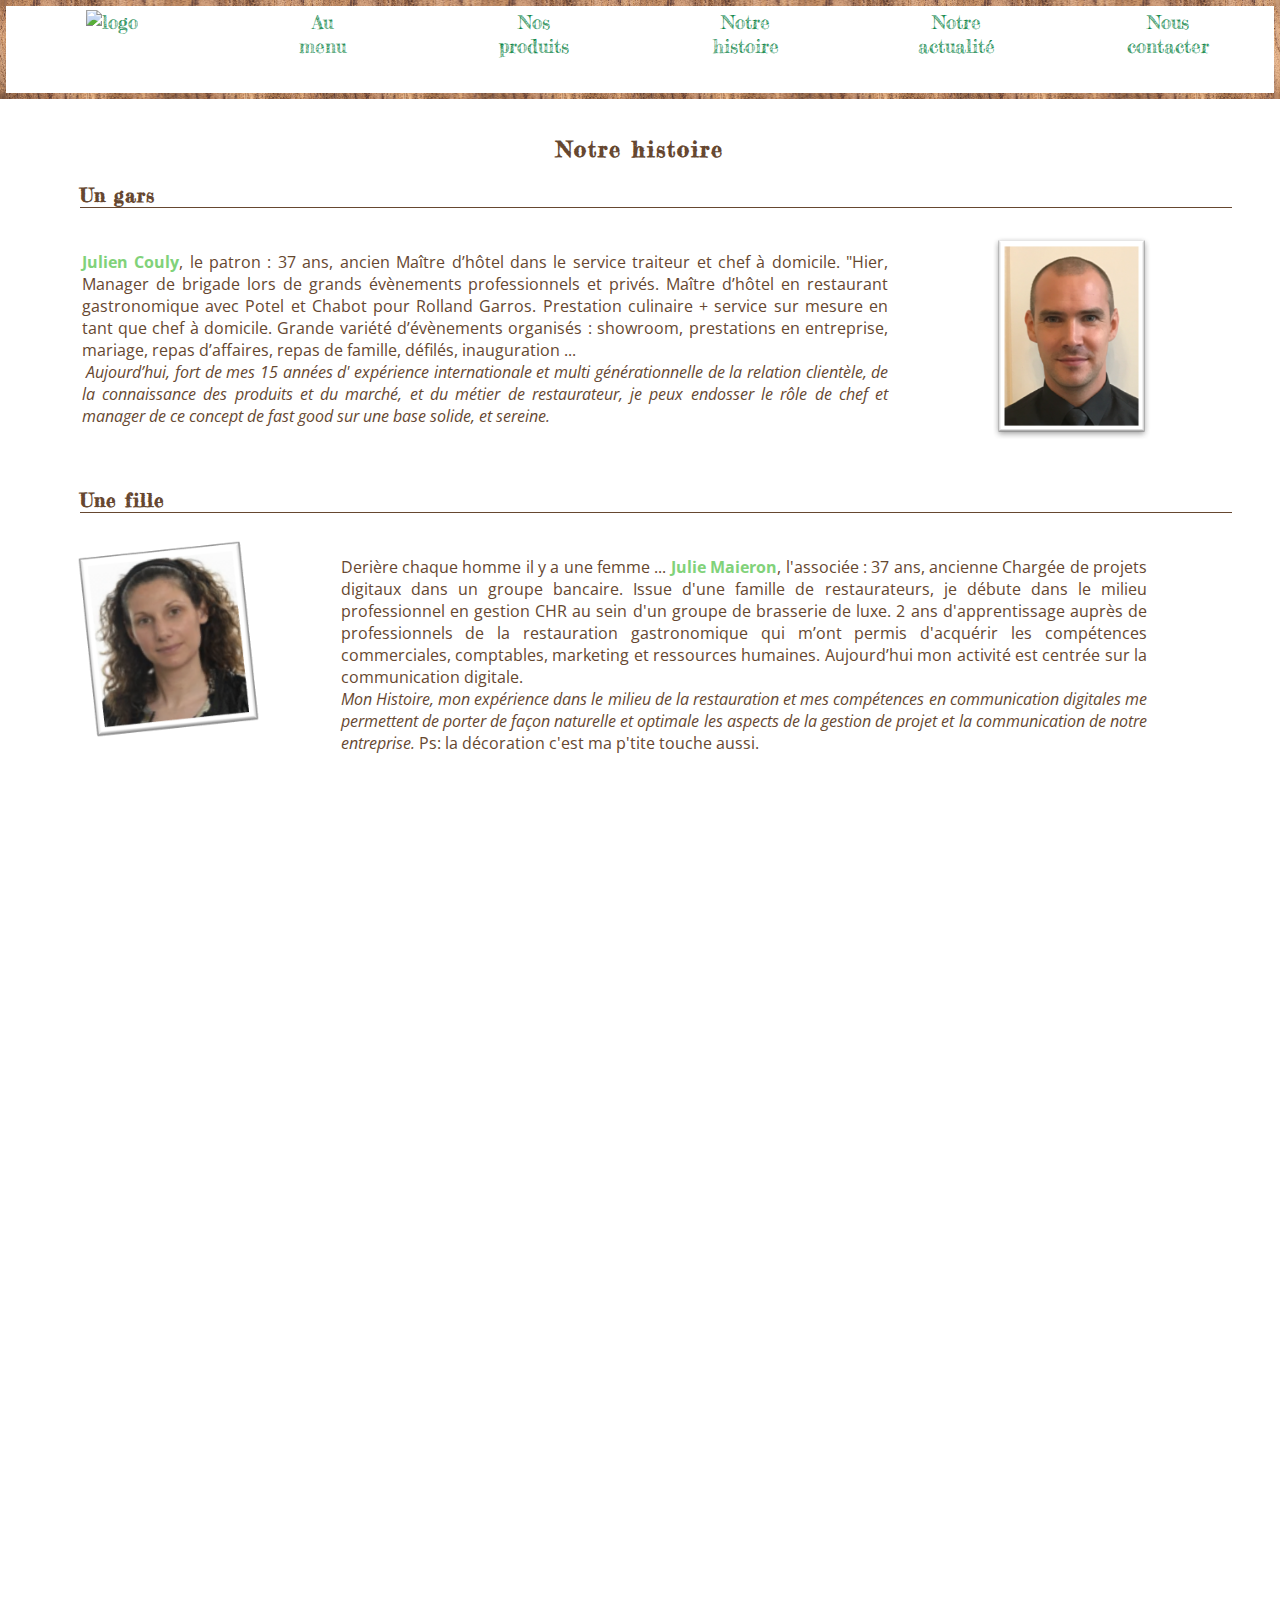
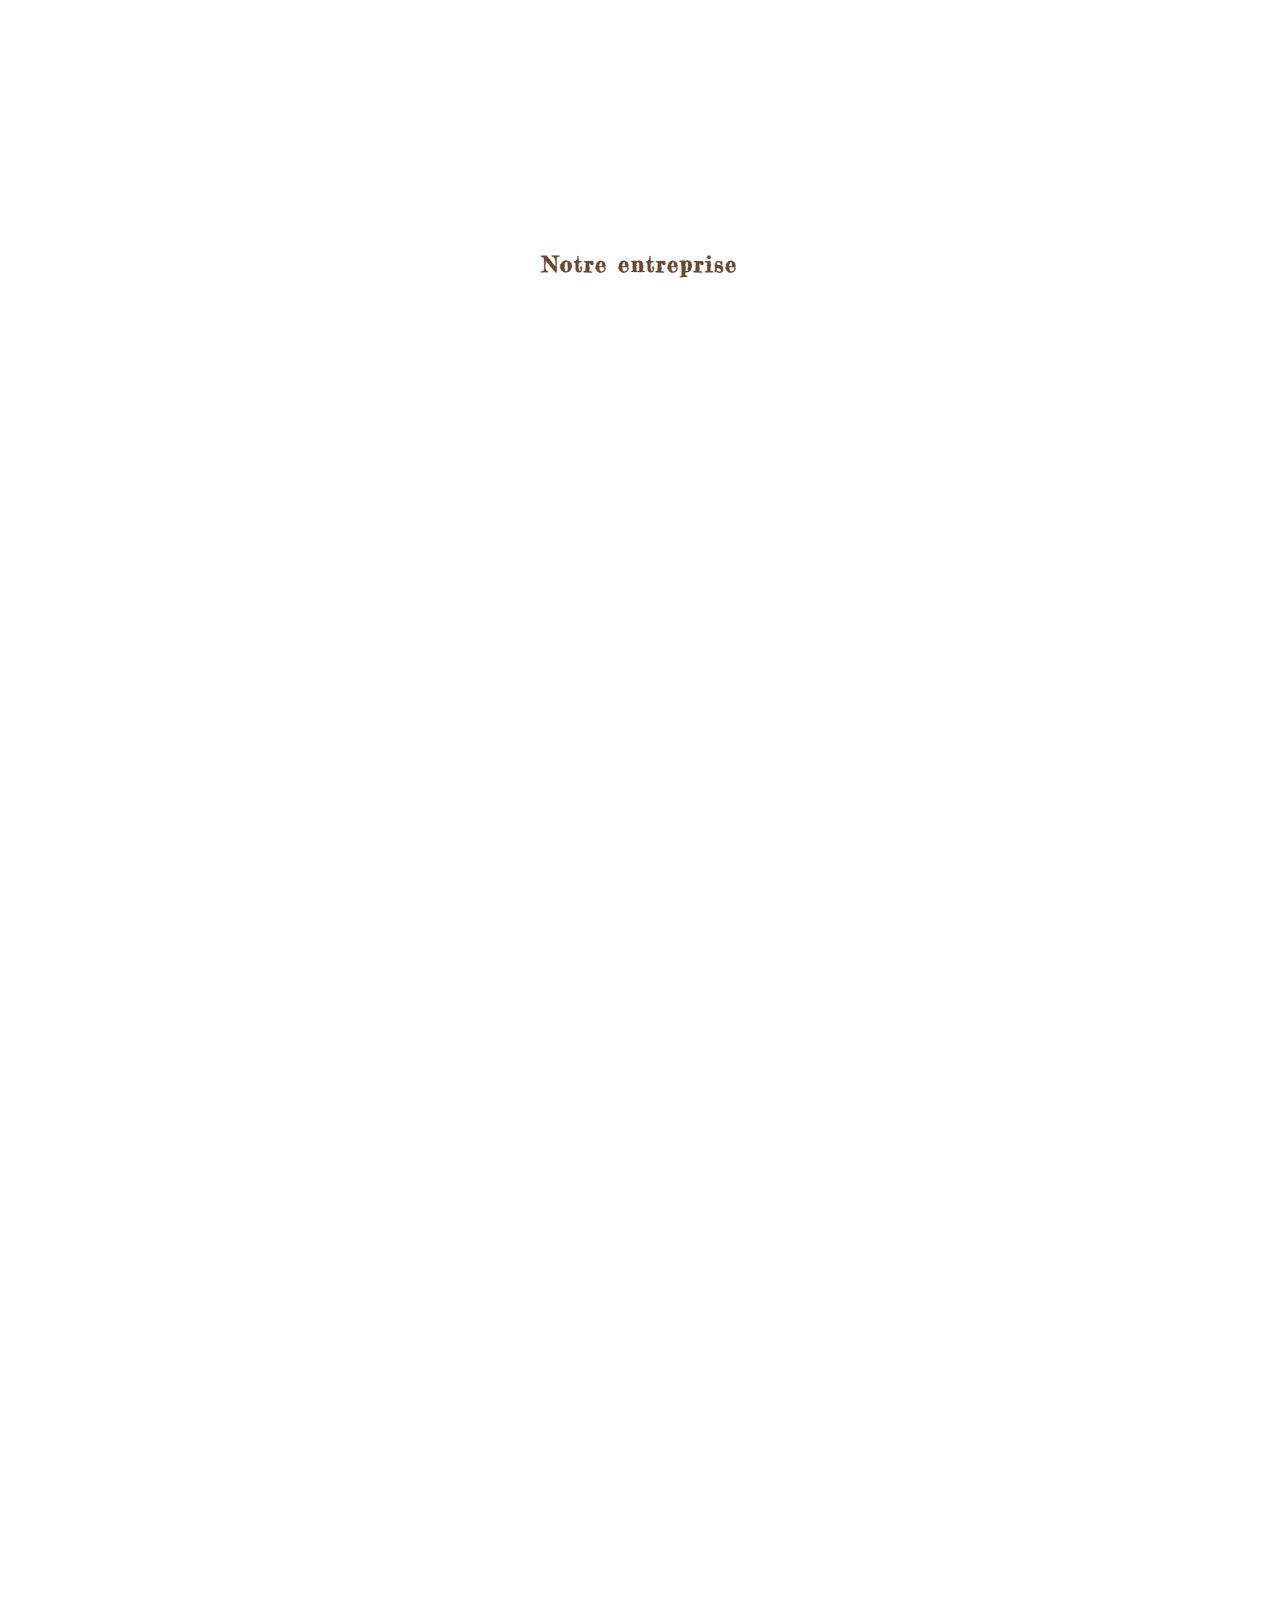
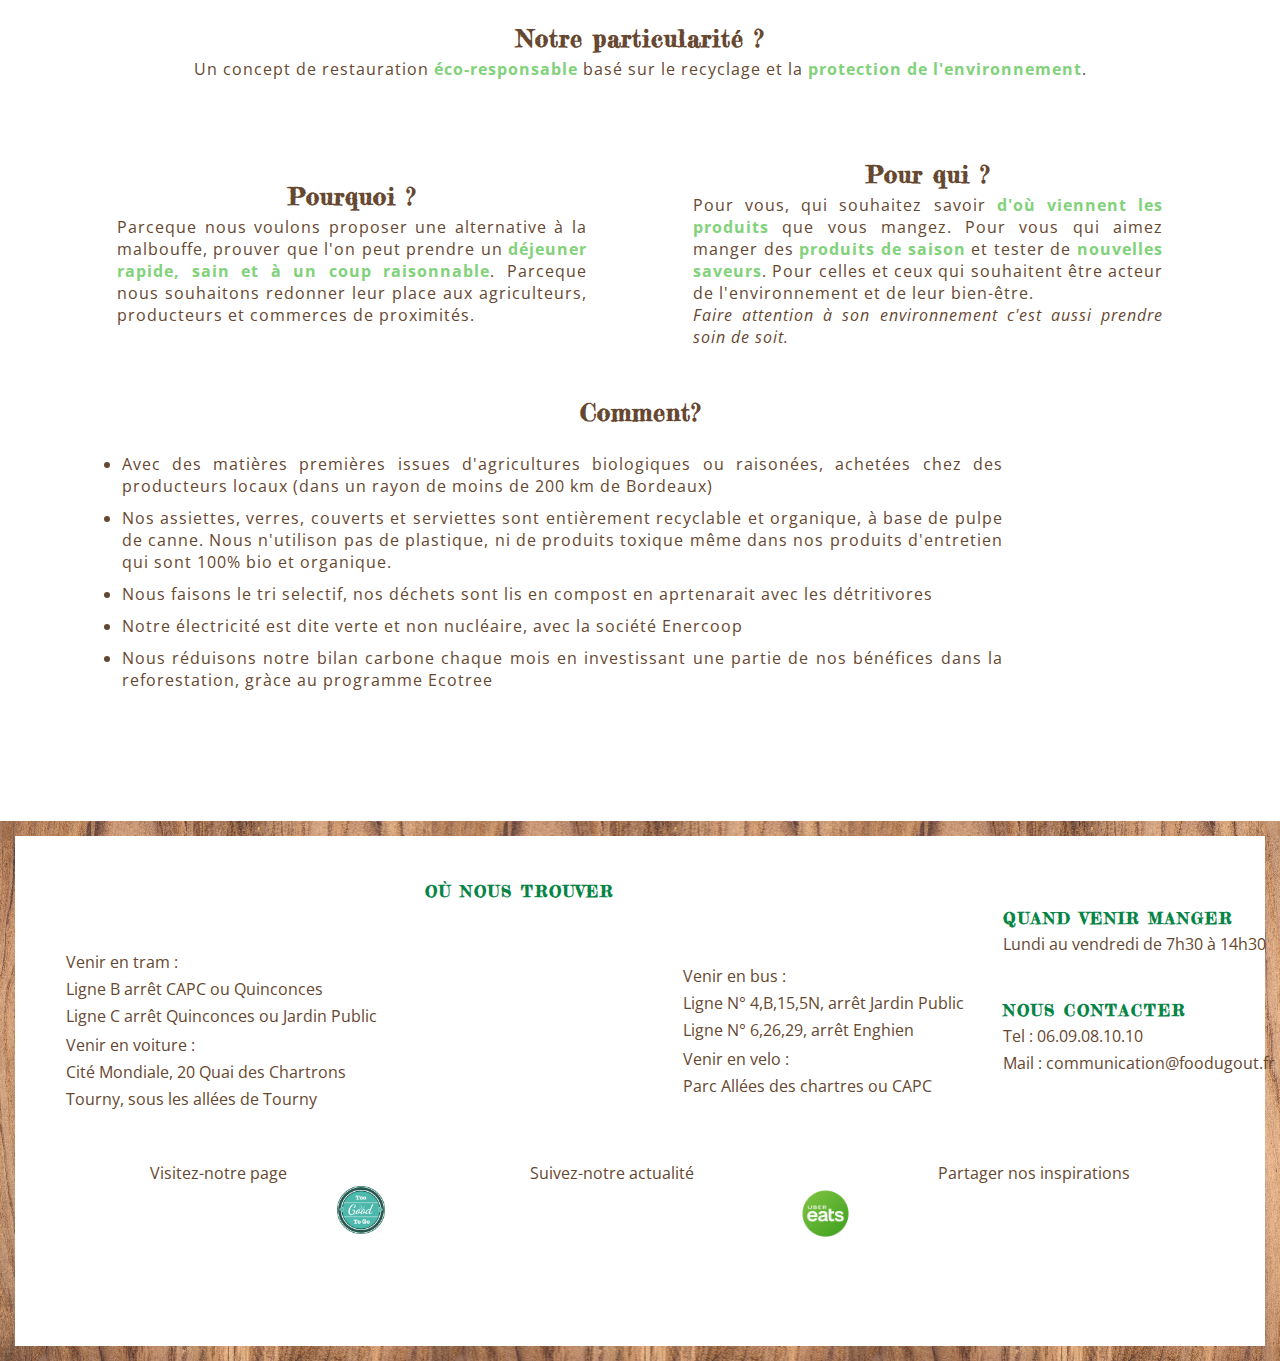
==== histoire.html @ 9dc35878 "nouvelle version" ====
<!DOCTYPE html>
<html lang="fr-FR" class="supports_custom_scrollbar supports_sticky_position supports_line_clamp no_touch">
<!-- pb avec fullpage -->

<head>
    <meta charset="UTF-8">
    <title>Notre histoire</title>
    <!--  //compatibilité navigateur// -->
    <meta http-equiv=“x-ua-compatible” content=“ie=edge”>
    <!-- seo -->
    <meta name="keywords" content="food, vegan, local, frais, déjeuner, bio,">
    <meta name="description" content="Envie de déjeuner rapidement mais avec des produits sains, de saison, frais et locaux? A emporter ou en livraison un repas équilibré et varié à porté de main vous attend au Food du Goût.">
    <!-- responsive -->
    <meta name="viewport" content="width=device-width, initial-scale=1 shrink-to-fit=no">
    <!-- fullpage -->
    <link rel="stylesheet" type="text/css" href="fullPage.js-master/src/fullpage.css">
    <!-- favicon -->
    <link rel="icon" type="image/png" href="favicon.png">
    <!-- typo -->
    <link href="https://fonts.googleapis.com/css?family=Cabin+Sketch:400,700|Open+Sans:300,400,400i,700" rel="stylesheet">
    <link href="https://fonts.googleapis.com/css?family=Fredericka+the+Great" rel="stylesheet">
    <!-- icones -->
    <link rel="stylesheet" href="https://use.fontawesome.com/releases/v5.0.12/css/all.css" integrity="sha384-G0fIWCsCzJIMAVNQPfjH08cyYaUtMwjJwqiRKxxE/rx96Uroj1BtIQ6MLJuheaO9" crossorigin="anonymous">
    <!-- animates -->
    <link rel="stylesheet" href="animate.css">
    <!-- fichier css -->
    <link rel="stylesheet" href="histoire.css">
</head>

<body>
    
        <nav id="navfixe">
            <span><a href="homephone.html"><img src="images/LogoFDG.jpg" alt="logo"></a></span>
            <span><a href="menu.html">Au<br> menu</a></span>
            <span><a href="produits.html">Nos<br> produits</a></span>
            <span><a href="histoire.html">Notre<br> histoire</a></span>
            <span><a href="reseausocial.html">Notre<br> actualité</a></span>
            <span><a href="#infos">Nous<br> contacter</a></span>
        </nav>
               <!--  menu burger -->
            <div id="burger">
                <span class="trait tr1"></span>
                <span class="trait tr2"></span>
                <span class="trait tr3"></span>
            </div>
            <aside id="navsecond">
                <ul>
            <li><a href="menu.html">Au  menu du jour</a><li>
            <li><a href="produits.html">Nos produits</a><li>
            <li><a href="histoire.html">Notre histoire</a><li>
            <li><a href="reseausocial.html">Notre actualité</a><li>
            <li><a href="#infos">Nous contacter</a><li>
                </ul>
            </aside>
    <h1>Notre histoire</h1>
    <section id="one">
        <article class="julien">
            <div>
                <h2>Un gars</h2>
            </div>
            <span>
    <p><strong>Julien Couly</strong>, le patron :
     37 ans, ancien Maître d’hôtel dans le service traiteur et chef à domicile.

"Hier, Manager de brigade lors de grands évènements professionnels et privés. 
Maître d’hôtel en restaurant gastronomique avec Potel et Chabot pour Rolland Garros. 
Prestation culinaire + service sur mesure en tant que chef à domicile. 
Grande variété d’évènements organisés : showroom, prestations en entreprise, mariage, repas d’affaires, repas de famille, défilés, inauguration ...

<br><em> Aujourd’hui, fort de mes 15 années d' expérience internationale et multi générationnelle de la relation clientèle, de la connaissance des produits et du marché, et du métier de restaurateur,  je peux endosser le rôle de chef et manager de ce concept de fast good sur une base solide, et sereine.</em>
</p>
<img src="images/julien.png" alt="Julien Couly patron">
</span>
        </article>
        <article class='julie'>
            <div>
                <h2>Une fille</h2>
            </div>
            <span>
<img src="images/julie.png" alt="Julie Maieron l'associée">
<p>Derière chaque homme il y a une femme ...

<strong>Julie Maieron</strong>, l'associée :
37 ans, ancienne Chargée de projets digitaux dans un groupe bancaire.

Issue d'une famille de restaurateurs, je débute dans le milieu professionnel en gestion CHR au sein d'un groupe de brasserie de luxe. 2 ans d'apprentissage auprès de professionnels de la restauration gastronomique qui m’ont permis d'acquérir les compétences commerciales, comptables, marketing et ressources humaines.

Aujourd’hui mon activité est centrée sur la communication digitale.

<br><em>Mon Histoire, mon expérience dans le milieu de la restauration et mes compétences en communication digitales me permettent de porter de façon naturelle et optimale les aspects de la gestion de projet et la communication de notre entreprise.</em>
Ps: la décoration c'est ma p'tite touche aussi.
</p>
</span>
        </article>
    </section>
    <section id="two"></section>
    <section id="three">
        <h1>Notre entreprise</h1>
        <div>
            <iframe width="560" height="315" src="https://www.youtube.com/embed/slj1OQpfE94" frameborder="0" allow="autoplay; encrypted-media" allowfullscreen></iframe>
        </div>
    </section>
    <section id="four"></section>
    <section id="five">
        <h2> Notre particularité ? </h2>
        <p>Un concept de restauration <strong>éco-responsable</strong> basé sur le recyclage et la <strong>protection  de l'environnement</strong>.<p>
        <div id="explain"> 
            <span>
                <h2>Pourquoi ?</h2>
                <p>Parceque nous voulons proposer une alternative à la malbouffe, prouver que l'on peut prendre un <strong>déjeuner rapide, sain et à un coup raisonnable</strong>. Parceque nous souhaitons redonner leur place aux agriculteurs, producteurs et commerces de proximités. </p>      
            </span>
    
            <span>
                <h2>Pour qui ?</h2>
                <p>Pour vous, qui souhaitez savoir <strong>d'où viennent les produits</strong>  que vous mangez. Pour vous qui aimez manger des <strong>produits de saison</strong> et tester de <strong>nouvelles saveurs</strong>. Pour celles et ceux qui souhaitent être acteur de l'environnement et de leur bien-être. <p><em>Faire attention à son environnement c'est aussi prendre soin de soit.</em></p>
            </span>
        </div>
                                <h2> Comment?</h2>
            <ul>
            <li>Avec des matières premières issues d'agricultures biologiques ou raisonées, achetées chez des producteurs locaux (dans un rayon de moins de 200 km de Bordeaux)</li>
            <li>Nos assiettes, verres, couverts et serviettes sont entièrement recyclable et organique, à base de pulpe de canne. Nous n'utilison pas de plastique, ni de produits toxique même dans nos produits d'entretien qui sont 100% bio et organique.</li>
            <li>Nous faisons le tri selectif, nos déchets sont lis en compost en aprtenarait avec les détritivores</li>
            <li>Notre électricité est dite verte et non nucléaire, avec la société Enercoop</li>
            <li>Nous réduisons notre bilan carbone chaque mois en investissant une partie de nos bénéfices dans la reforestation, gràce au programme Ecotree</li>
        </ul>
    </section>
    <footer id="infos" class="section fp-auto-height">
                <div class="content">
                    <div>
                        <h4 id="lieu">Où nous trouver </h4>
                        
                        <div class="adresse">
                            <div class="venir">
                                <p><i class="fas fa-subway"> </i> Venir en tram :</p>
                                <p>Ligne B arrêt CAPC ou Quinconces</p>
                                <p>Ligne C arrêt Quinconces ou Jardin Public</p>
                                <p><i class="fas fa-car"></i> Venir en voiture :</p>
                                <p> Cité Mondiale, 
                                20 Quai des Chartrons</p>
                                <p> Tourny, 
                                sous les allées de Tourny</p>
                            </div>
                            <div id="plan"><iframe src="https://www.google.com/maps/embed?pb=!1m18!1m12!1m3!1d2828.7194897556687!2d-0.5733986491662194!3d44.847645678995825!2m3!1f0!2f0!3f0!3m2!1i1024!2i768!4f13.1!3m3!1m2!1s0xd5527d7b1019e4b%3A0xeacbffc4fd6bbe7a!2s12+Quai+Louis+XVIII%2C+33000+Bordeaux!5e0!3m2!1sfr!2sfr!4v1534770698436" width="241" height="175" frameborder="0" style="border:0" allowfullscreen></iframe></div>
                            <div class="venir">
                                <p><i class="fas fa-bus"> </i>  Venir en bus :</p>
                                <p>Ligne N° 4,B,15,5N, arrêt Jardin Public</p>
                                <p>Ligne N° 6,26,29, arrêt Enghien</p>
                                <p><i class="fas fa-bicycle"> </i> Venir en velo : </p>
                                <p>Parc Allées des chartres ou CAPC</p>
                            </div>
                        </div>
                    </div>
                    <div id="contact">
                        <div>
                        <h4>Quand venir manger</h4>
                        <p>Lundi au vendredi de 7h30 à 14h30</p>
                         </div>
                         <div>
                        <h4>Nous Contacter </h4>
                        <p>Tel : 06.09.08.10.10</p>
                        <p>Mail : communication@foodugout.fr</p>
                        </div>
                    </div>
                </div>
                <div class="reseau">
                    <a id="fbk" href="https://www.facebook.com/FOOD-du-GO%C3%9BT-171647493681300/?ref=bookmarks" target="-blank"><i class="fab fa-facebook-f">   
        </i> Visitez-notre page
        </a>
                    <a id="twit" href="https://twitter.com/FoodDu" target="_blank"><i class="fab fa-twitter"></i> Suivez-notre actualité
        </a>
                    <a id="insta" href="https://www.instagram.com/lesjujudebordeaux/" target="_blank"><i class="fab fa-instagram">    
        </i> Partager nos inspirations
        </a>
          </div>
          <div id="presta">
                    <a href="https://toogoodtogo.fr/"><img id="antigachi" src="images/good.png" alt="togoodtogo logo"></a>
                    <a href="https://www.ubereats.com/fr-FR/stores/"><img id="livraison" src="images/ubereat.png" alt="ubereat togoodtogo"></a>
            </div>        
              
            </footer>

        </div>

        <script src="https://code.jquery.com/jquery-3.3.1.slim.min.js" integrity="sha384-q8i/X+965DzO0rT7abK41JStQIAqVgRVzpbzo5smXKp4YfRvH+8abtTE1Pi6jizo" crossorigin="anonymous"></script>
        <script src="https://cdnjs.cloudflare.com/ajax/libs/popper.js/1.14.3/umd/popper.min.js" integrity="sha384-ZMP7rVo3mIykV+2+9J3UJ46jBk0WLaUAdn689aCwoqbBJiSnjAK/l8WvCWPIPm49" crossorigin="anonymous"></script>

        <script src="jquery-3.3.1.min.js"></script>

        <script src="jsjquery.js"></script>

</body>

</html>
---- histoire.css ----
/*saisie des fonts en rem
saisie des largeur en vw et vh pour le responsive
elements mis en flex pour le responsive*/
/*	color:#664730;marron	
	color: #f5fc0e; jaune
	color:#068445; vert foncé
	color:#81d27a; vert clair*/

*{
	box-sizing: border-box;
	-webkit-font-smoothing: antialiased;
	font-smoothing: antialiased;
	text-rendering: optimizeLegibility;
	-moz-osx-font-smoothing: grayscale;
}
body, html{

margin: 0 auto;
font-family: 'Open Sans', sans-serif; }
}
body {
    min-width: 1201px; 
    max-width: 1361px;
    font-size: 100%;
}

#navfixe span {
  	width: 285px;
  	background-color: #fff;
  	height: 9.4vh;
    padding-top: 4px;
    text-align: center;
    transition:  all 0.6s ease; 
    box-sizing: border-box;
}
#navfixe a {
    text-decoration: none;
    color: #068445;
}
#navfixe{
	width: 100vw;
	height: 11vh;
	position: fixed;
	z-index: 99;
	left: 0vw;
	top:0;
	display:flex;
	font-size: 1.2rem;	
  	font-family: 'Fredericka the Great', cursive;
	justify-content: space-around;
	border: 6px solid transparent;
	border-image: url(images/abstract-backdrop-background-129733.jpg)100 round;
	vertical-align: center;	
}
#navfixe img {
    position: relative;
    z-index: 3
    top: 0vh;
    width: 80px;
    vertical-align: top;
}

#navfixe span:hover{
	transform: scale(1.1);
}
#navfixe span a:hover{
	color:#81d27a;
}

h1{
	margin-top: 15vh;
	font-family: 'Fredericka the Great', cursive;
	font-size: 1.4rem;
	text-align: center;
	letter-spacing: 2px;
	color: #664730;
}
#one h2{
	margin: 0;
	padding: 0;
	margin-top: 20px;
	font-family: 'Fredericka the Great', cursive;
	font-size: 1.2rem;
	text-align: left;
	letter-spacing: 1px;
	color: #664730;
}
#one div{
width: 90%;
padding-left: 0px;
margin-left: 80px;
border-bottom: 1px solid #664730;
}
#one p{
	width: 75%;
	text-align: justify;

}
#one .julien p{
	margin-left: 5px;
	color: #664730;
}
#one .julie p{
	margin-right: 5px;
	color: #664730;
}
#one .julien img{
	width: 15%;
	height: 15%;
}
#one .julie img{
	width: 17%;
	height: 17%;
}

#one span{
	display: flex;
	justify-content: space-between;
	margin-top: 3vh;
	margin-right: 10vw;
}
#one span:last-of-type{
	margin: 3vh 10vw 5vh 6vw
}

#two{
	width: 100%;
	height: 100vh;
	background-image: url(images/restauintérieur2.jpg);
	background-attachment: fixed;
	background-repeat: no-repeat;
	background-size: cover;
	background-position: center;
}

#three{
	width: 100%;
	height: 80vh;
}
#three div{
	display: flex;
	justify-content: center;
}

#four{
	width: 100%;
	height: 60vh;
	background-image: url(images/arbre.jpg);
	background-attachment: fixed;
	background-repeat: no-repeat;
	background-size: cover;
	background-position: center;
}

#five{
	width: 100%;
	font-family: 'Fredericka the Great', cursive;
	font-size: 1rem;
	text-align: left;
	letter-spacing: 1px;
	font-weight: normal;
	color: #664730;  
	padding: 5%;
}
#five h2{
	margin-top: 50px;
	margin-bottom: 5px;
	text-align: center;
}
#five p{
	width:90vw;
	margin: 0;
	text-align: center; 
	font-family: 'Open Sans', sans-serif;
	letter-spacing: none; 
}
#five #explain p{
	width: 500px;
	padding-left: 3%;
	padding-right:3%;
	text-align: justify;
	
}
#five #explain{
margin-top: 30px;
display: flex;
flex-wrap: wrap;
justify-content: space-around;
align-items: center;
}

#five ul{
	padding-left: 5%;
	width: 90%;
	text-align: justify;
	padding-bottom: 50px;
	padding-right: : 5%;
}
#five li{

	font-family: 'Open Sans', sans-serif;
	padding-top: 10px;
	letter-spacing: none; 
	text-align: justify;
	padding-right: 10%;

}

 strong{
	color: #81d27a;
}


footer {
    padding: 2vh 1vw;
    height: 60vh;
    border: 15px solid transparent;
    border-image: url(images/abstract-backdrop-background-129733.jpg)90 round;
 
}

footer .content {

	margin-top: 1vh;
    margin-left: 1vw;
    display: flex;
    justify-content: space-between;
}

footer .content h4 {
    margin: 0 auto;
    letter-spacing: 2px;
    font-size: 1rem;
    text-transform: uppercase;
    font-family: 'Fredericka the Great', cursive;
    text-align: left;
    color: #068445;
}

footer #lieu {
    text-align: left;
    margin-top: 2vh;
    margin-left: 30vw;
}


footer p {
    font-size: 1rem;
    text-align: left;
    font-weight: normal;
    margin-bottom: 0;
    margin-top: 5px;
    width: 25vw;
    color: #664730;
}
footer i {
    padding: 0px;
    font-size: 1.5rem;
    color: #664730;
    transition: all 0.7s ease;
}

footer .fa-facebook-f:hover {
    color: #2c4290;
}
footer .fa-twitter:hover {
    color: #1f9ceb;
}
footer .fa-instagram:hover {
    color: #b70786;
}
footer #fbk:hover {
    text-decoration: none;
    color: #2c4290;
}
footer #twit:hover {
    text-decoration: none;
    color: #1f9ceb;
}
footer #insta:hover {
    text-decoration: none;
    color: #b70786;
}

footer #contact{
    display: flex;
    flex-direction: column;
    align-items: flex-start;
    justify-content: flex-start;
	margin-right: 5vw;
    padding-left: 0;
    margin-left: 0;
}
footer #contact h4:last-of-type{
margin-top: 5vh;
display: flex;
flex: wrap;
padding-right: 1vw;
}
footer #contact p{
    display: flex;
    justify-content: flex-start;
    flex: wrap;
    padding-right: 1vw;
}

footer .reseau {
    display: flex;
    align-content: center;
    justify-content: space-around;
}
footer img {
    width: 48px;
    height: 48px;
    transition: all 0.3s ease;

}
footer #livraison {
    width: 55px;
    height: 55px;
    margin-right: 15vw;

}
footer #plan {
	margin: 4vh 1vw;
	height: 180px;
	width:246px;
	border-radius: 5px;
    color: #fff;
    border: 3px solid #fff;
}
footer .adresse {
    display: flex;
    justify-content: center;
    align-items: center;
}
footer .venir i{
	font-size: 1.1rem;
	color:#068445;
}
footer .venir{
	padding-left: 2vw;
}
footer a {
    text-decoration: none;
    color: #664730;
    align-items: center;
}
footer a img:hover {
    transform: scale(1.2);
}
footer #presta{
    display: flex;
    justify-content: space-around;
    margin-left: 8vw;
}


/*menu burger*/

#burger{
	top: 2vh;
	position: fixed;
	padding-top: 7px;
    left: 44%;
	width: 66px;
	height: 35px;
    border-radius: 5px;
	background-color: #f5fc0e;
	z-index: 1;
	cursor: pointer;
    display: none;
}
 #burger .trait{

	display: block;
	width: 26px;
	margin-left: 20px;
	margin-top: 4px;
	background-color: #000;
	height: 2px;
	border-radius: 2px;
}
#burger:hover .tr1{
	margin-top: 10px;
	position: absolute;
	transform:translateY(0);
	transform: rotate(50deg);
	opacity: 0.8;
	transition: all 0.3s;
}
#burger:hover .tr2{
	display: none;
}
#burger:hover .tr3{
	opacity: 0.8;
	margin-top: 10px;
	position: absolute;
	transform:translateY(0);
	transform: rotate(-50deg);
	transition: all 0.3s ease-in;
}

aside{
    position: fixed;
    z-index: 3;
    top:-100vh;
    left: 25%;
    width: 45vw;
    height: 37vh;
    border: 5px solid #fff;
    border-radius: 5px;
    background-color: #f5fc0e;
    font-family: 'Fredericka the Great', cursive;
    box-shadow:  2px 2px 2px #ddd;
    transition: all 0.9s ease;
    overflow:hidden;

}
aside ul{

    margin: 0 auto;
    padding: 0;

}

aside li{
    padding: 1vh 4vw 0vh 5vw;
    width: 100%;
    list-style: none;

}
aside a{
    width: 100%;
    color: #664730;
    text-decoration: none;
    font-weight: normal;
    text-align: left;
    font-size: 1.2rem;
}


@media screen and (min-width: 992px) and (max-width: 1200px){
#one .julien img{
margin-top: 4vh;
}
#one .julie img{
margin-top: 4vh;
}


footer{
    height: 75vh;
}
footer .content{
display: flex;
flex-direction: column;
align-items: center;
}
footer  #lieu{
    text-align: center;
    margin: 0 auto;
}
footer h4 {
    font-size: 1.3rem;
}

footer #contact{    
    display: flex;
    flex-direction: row;
    justify-content: flex-start;
    width: 90vw;    
}

footer #contact h4{
display: flex;
flex-direction: column;
align-items: flex-start;
width: 40vw;
}
 footer #contact p{
    width: 40vw;
    flex-direction: column;
    align-items: center;
 }


footer .adresse {
    width: 95vw;
    justify-content: flex-start;
}

footer .venir p{
    width: 30vw;
}
footer .reseau{
    margin-top: 20px;
}

}
@media screen and (min-width: 768px) and (max-width: 991px){

#one .julien p{
	margin-left:3vw;
}

#one .julien img{
	margin-top: 9vh;
	padding-left: 4vw;
	width: 160px;
	height: 160px;
}

#one .julie img{
	margin-top: 9vh;
	padding-right: 4vw;
	width: 160px;
	height: 150px;
}


footer{
    height: 75vh;
}
footer .content{
display: flex;
flex-direction: column;
align-items: center;
}
footer  #lieu{
    text-align: center;
    margin: 0 auto;
}
footer h4 {
    font-size: 1.3rem;
}

footer #contact{    
    display: flex;
    flex-direction: row;
    align-items: flex-start;
    justify-content: space-around;
    margin-right: 0vw;
    width: 90vw;
    text-align: center;
}

footer #contact h4{
display: flex;
flex-direction: column;
align-items: center;
width: 40vw;
}
 footer #contact p{
    width: 40vw;
    text-align: center;
 }

footer .adresse {
    width: 95vw;
    justify-content: flex-start;
}

footer .venir p{
    width: 30vw;
}
footer .reseau{
    margin-top: 20px;
}

}

@media screen and (max-width: 767px){

body{
    font-size: 120%;
}
	
#navfixe{
    top: -2000vh;
    display: none;

}
#burger{
    display:block;
    height: 25px;
    width: 56px;
    padding-top: 3px;
}
#burger .trait{
   margin-left: 15px;
    margin-top: 3px;

}
aside ul{
    padding-left: 20%;
}
aside li a{
    font-size: 1rem;
    font-weight: bold;
text-align: center;
}

.active{
    overflow:visible;
    top: 8.5vh;
}
#one p{
	width: 100%;
	text-align: justify;
}
#one div{
width: 80%;
padding-left: 0px;
margin-left: 8vw;
border-bottom: 1px solid #664730;
}
#one .julien p{
	margin-top: 35vh;
	margin-left: 0vw;
	color: #664730;
}
#one .julie p{
	margin-top: 35vh;
	margin-left: -47vw;
	color: #664730;
}
#one .julien img{
	position: absolute;
	bottom: 40vh;
	right: 30vw;
	width: 200px;
	height: 250px;
}

#one .julie img{
	position:relative;
	bottom: 0vh;
	right: -20vw;
	width: 200px;
	height: 250px;
}

footer{
    height: 100%;
}
footer .content{
display: flex;
flex-direction: column;
align-items: flex-start;
}
footer  #lieu{
    text-align: center;
    margin: 0 auto;
}
footer h4 {
    font-size: 1.3rem;
}

footer p {
    font-size: 1rem;
    text-align: left;
    font-weight: normal;
    margin-bottom: 0;
    margin-top: 5px;
    width: 25vw;
    color: #664730;
}

footer #contact{    
    display: flex;
    flex-direction: row;
    align-items: flex-start;
    justify-content: space-around;
    margin-right: 0vw;
    width: 90vw;
    text-align: center;
}

footer #contact h4{
display: flex;
flex-direction: column;
align-items: center;
width: 40vw;
}
 footer #contact p{
    width: 40vw;
    text-align: center;
 }
footer .adresse {
    width: 90%;
    justify-content: flex-start;
}

footer .venir p{
    width: 100%;
}

footer .reseau {
    font-size: 1rem;
}
}
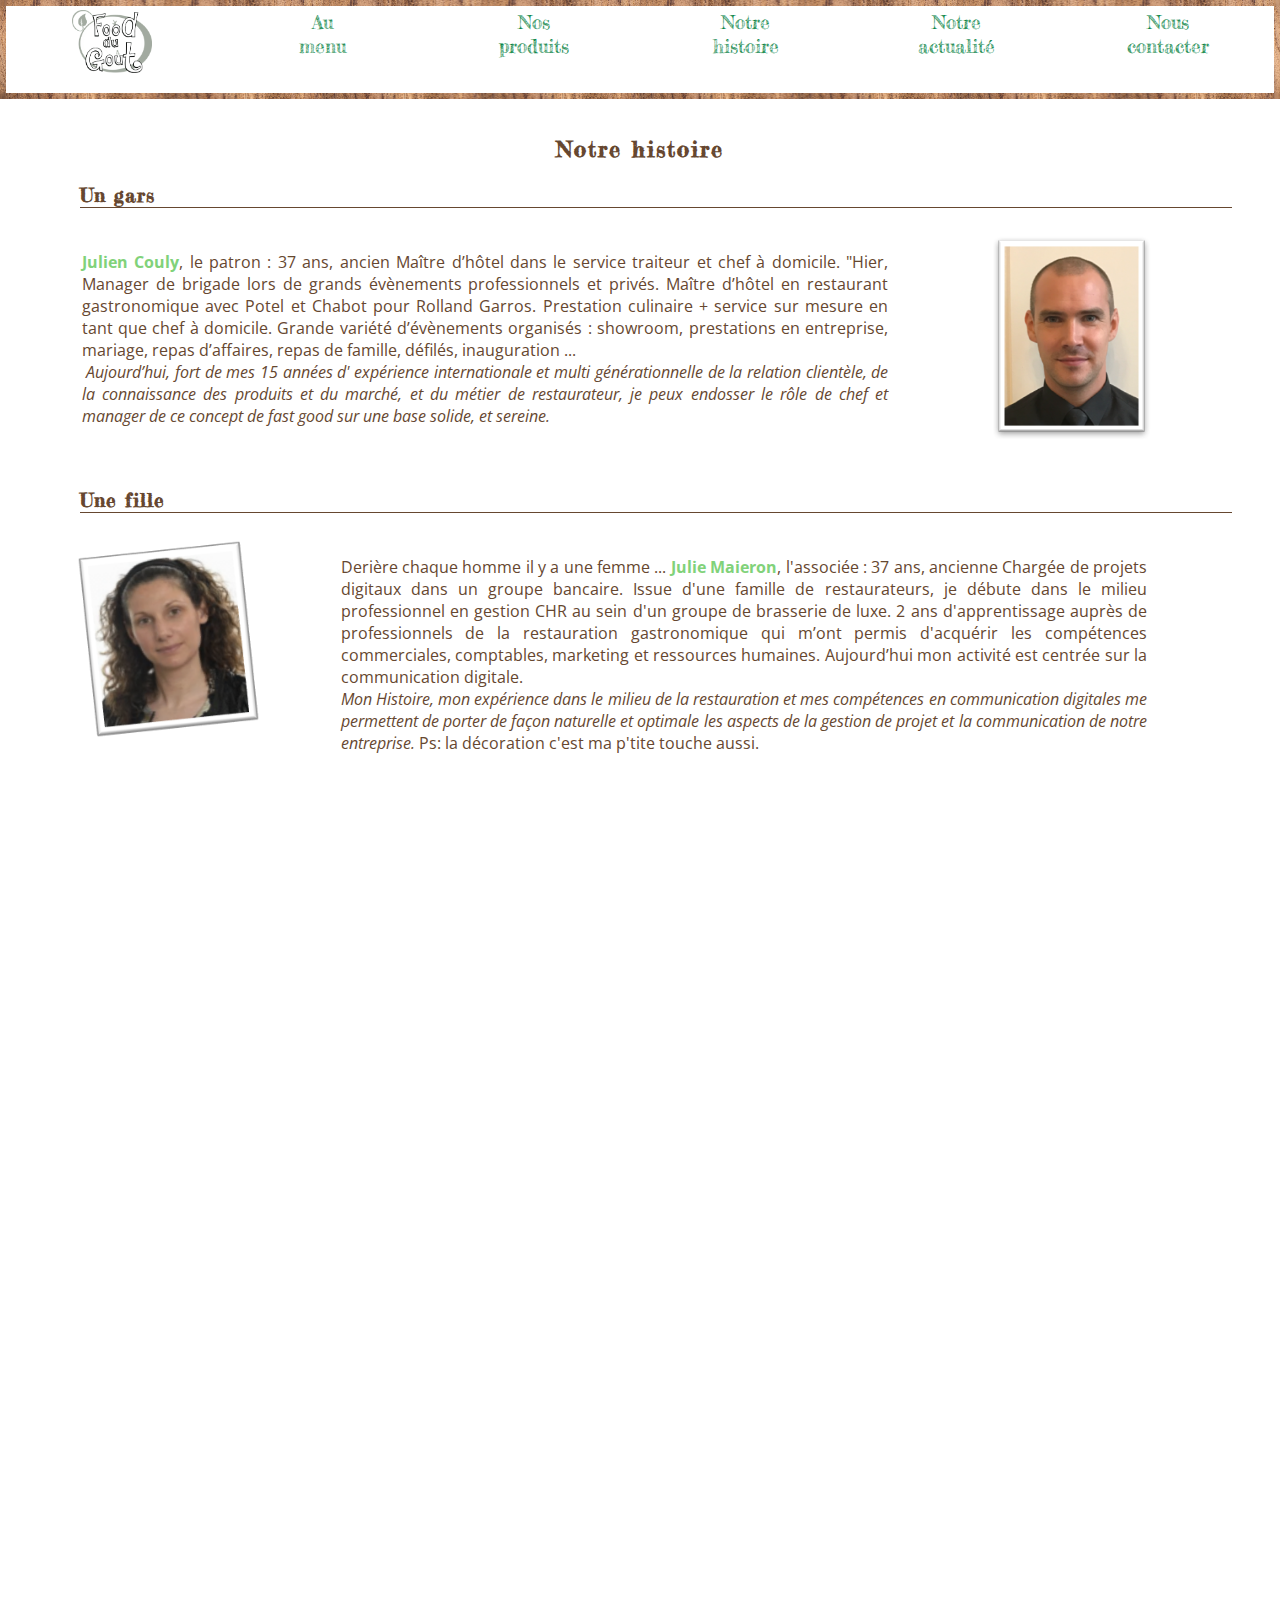
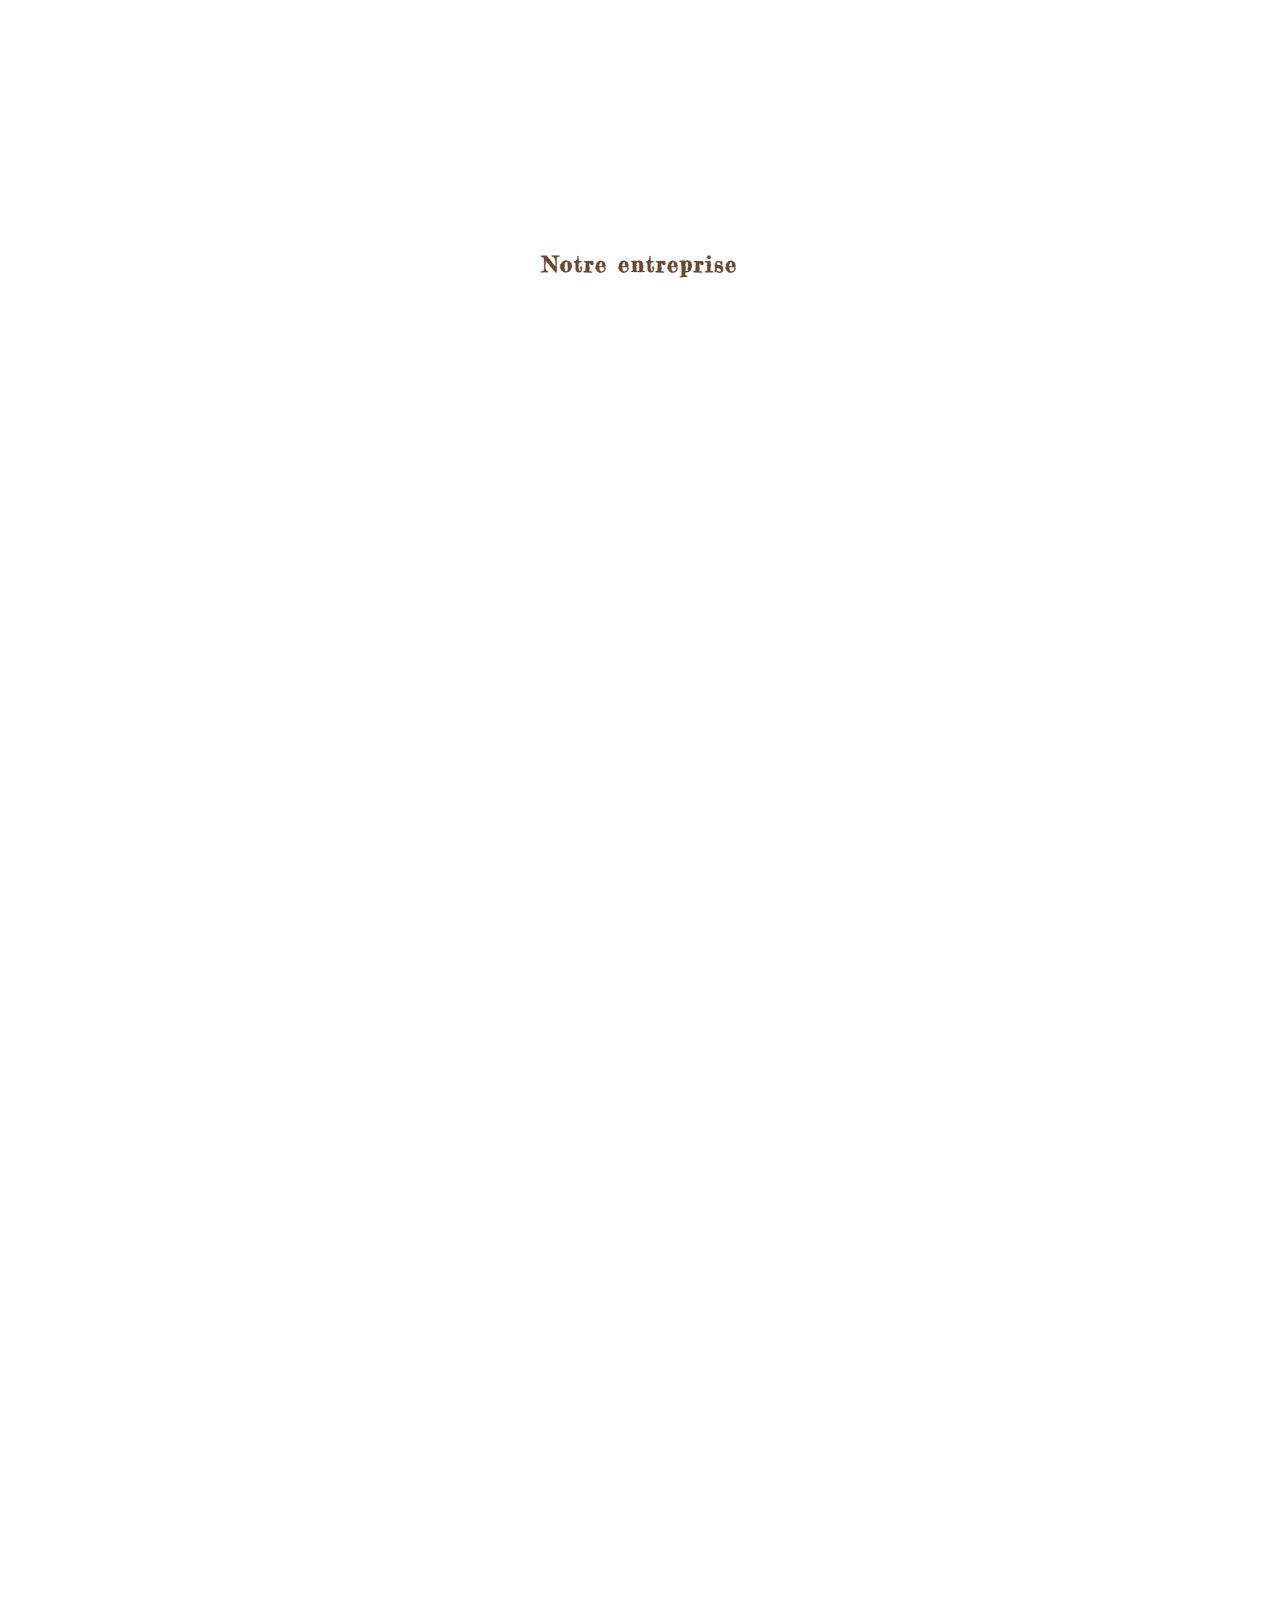
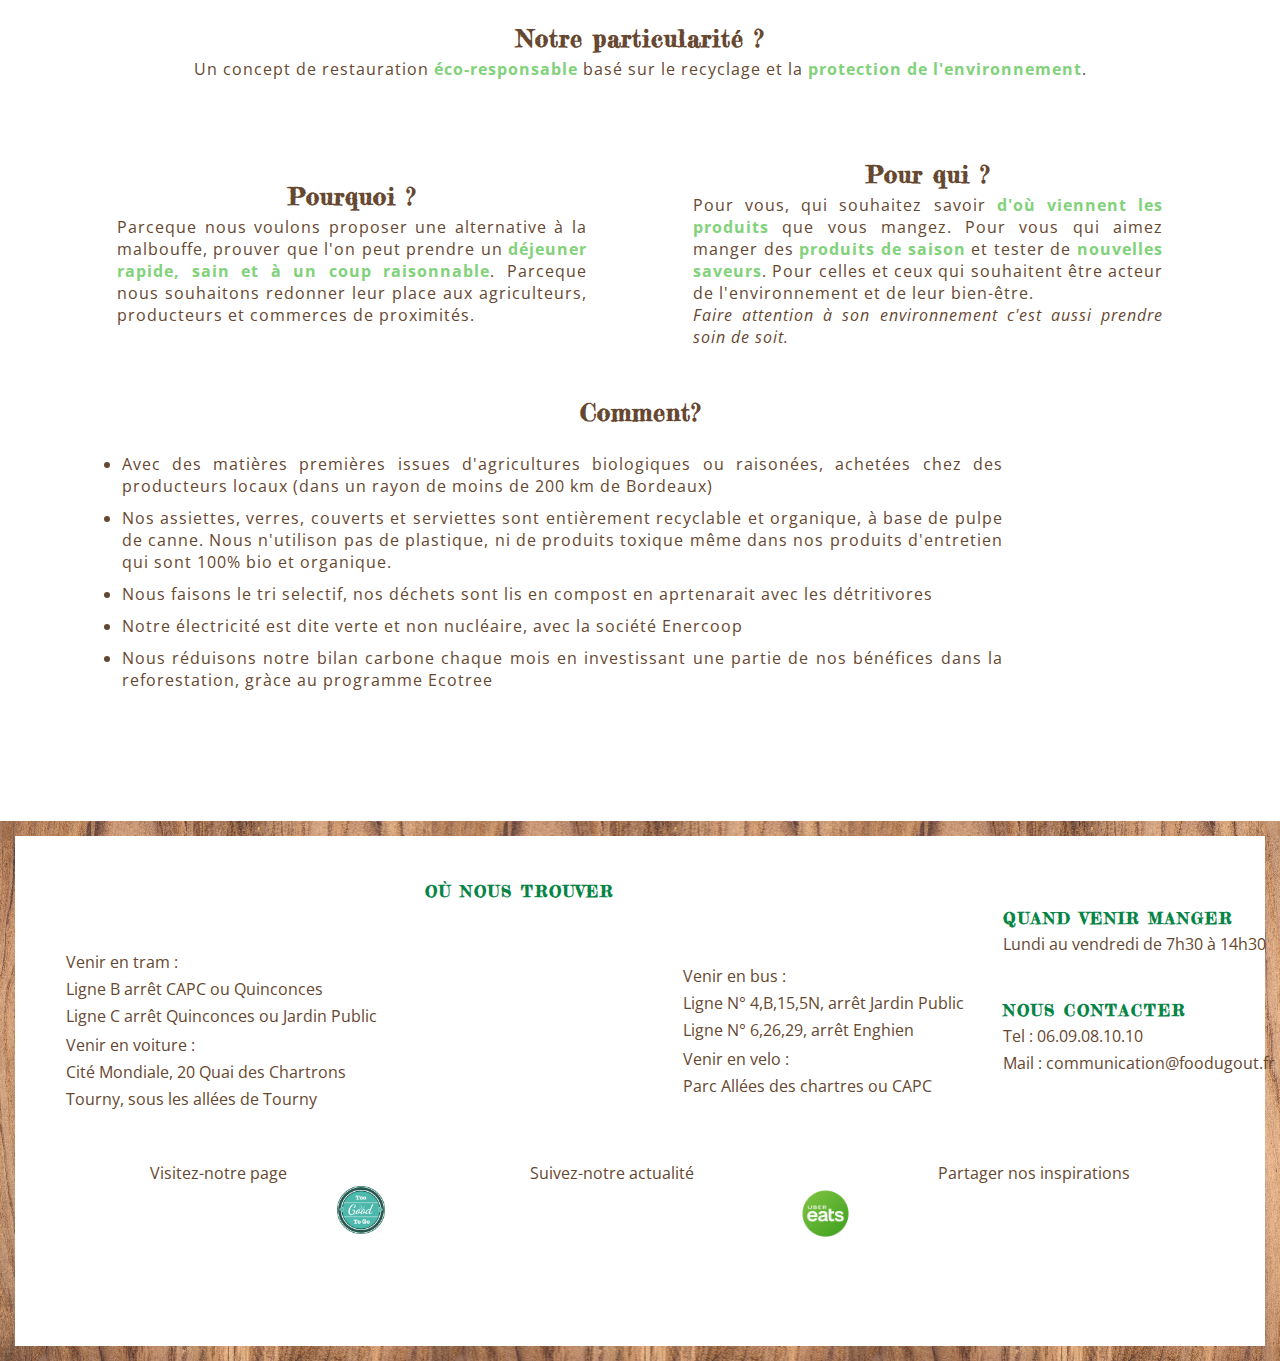
==== commit c2099131: "derniere mise à jour" ====
--- a/histoire.html
+++ b/histoire.html
@@ -12,8 +12,7 @@
     <meta name="description" content="Envie de déjeuner rapidement mais avec des produits sains, de saison, frais et locaux? A emporter ou en livraison un repas équilibré et varié à porté de main vous attend au Food du Goût.">
     <!-- responsive -->
     <meta name="viewport" content="width=device-width, initial-scale=1 shrink-to-fit=no">
-    <!-- fullpage -->
-    <link rel="stylesheet" type="text/css" href="fullPage.js-master/src/fullpage.css">
+    
     <!-- favicon -->
     <link rel="icon" type="image/png" href="favicon.png">
     <!-- typo -->
@@ -30,7 +29,7 @@
 <body>
     
         <nav id="navfixe">
-            <span><a href="homephone.html"><img src="images/LogoFDG.jpg" alt="logo"></a></span>
+            <span><a href="homephone.html"><img src="images/LogoFDG_N&B.png" alt="logo"></a></span>
             <span><a href="menu.html">Au<br> menu</a></span>
             <span><a href="produits.html">Nos<br> produits</a></span>
             <span><a href="histoire.html">Notre<br> histoire</a></span>
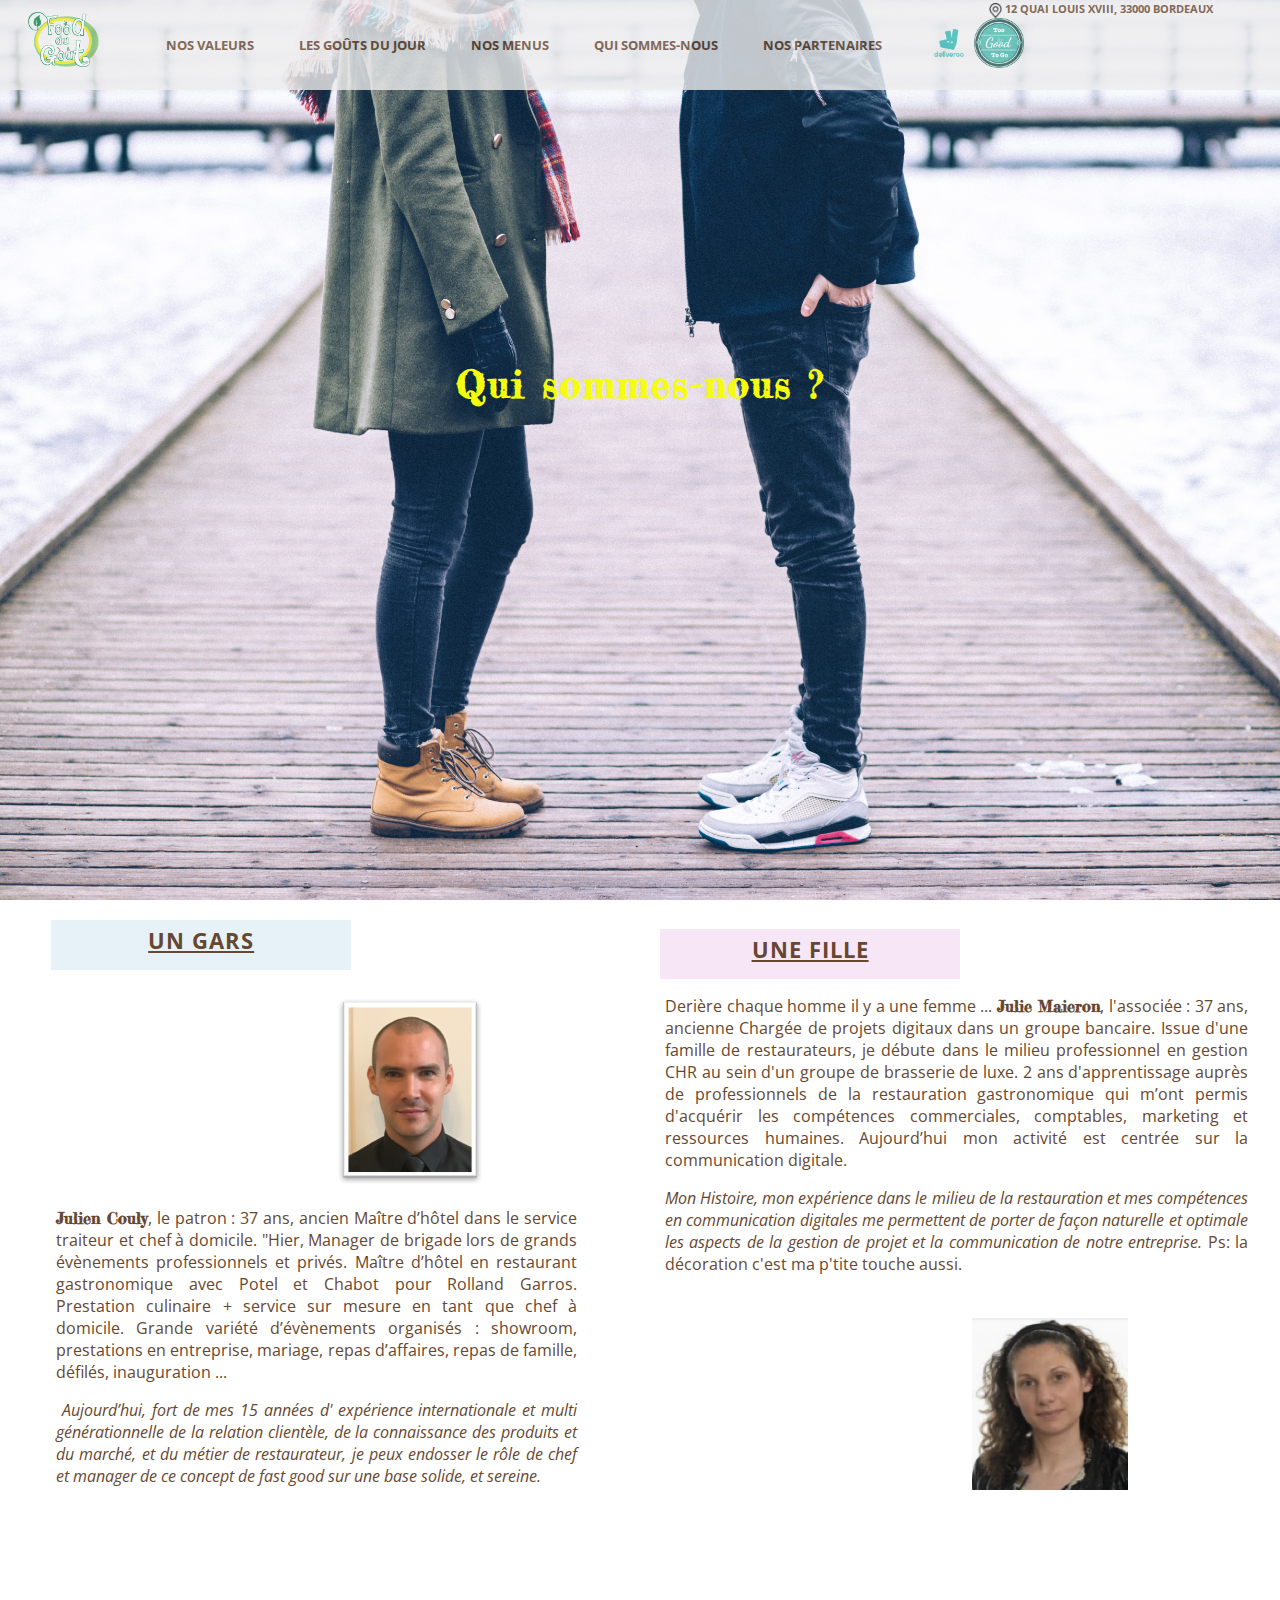
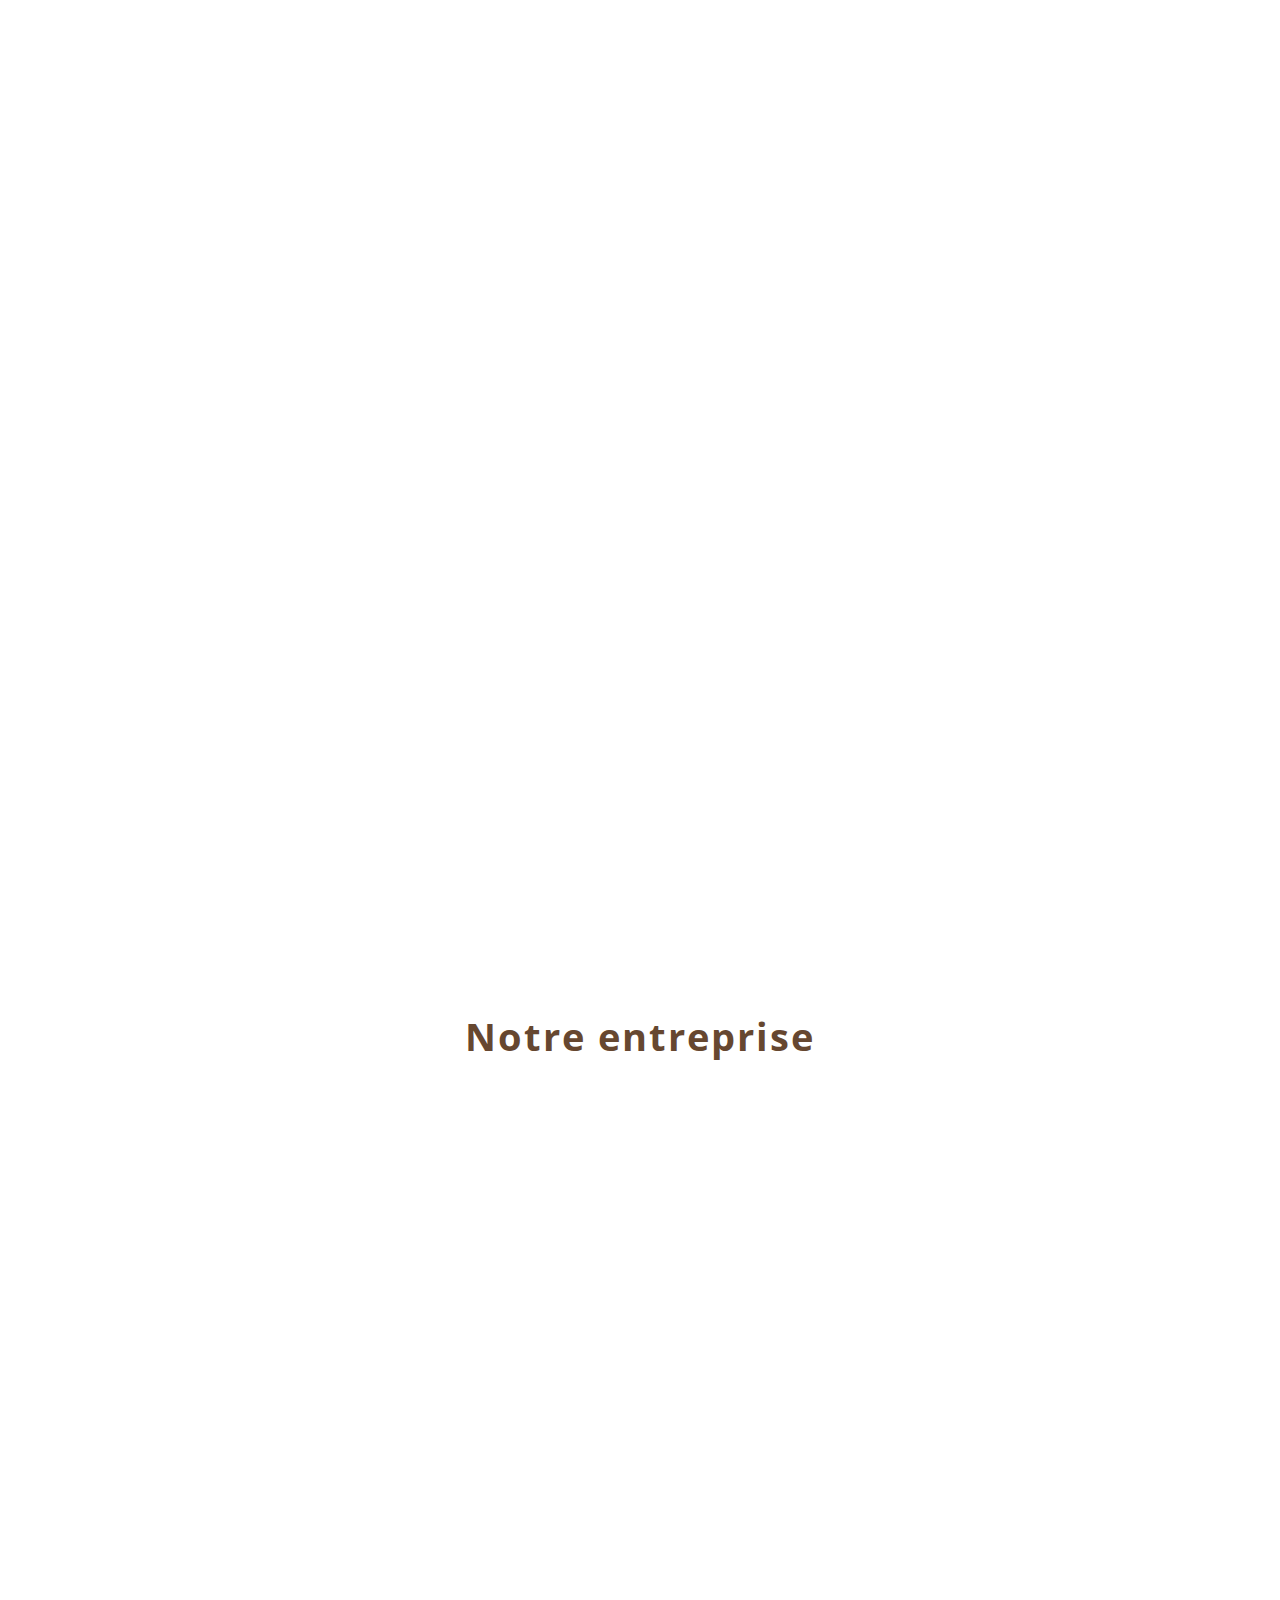
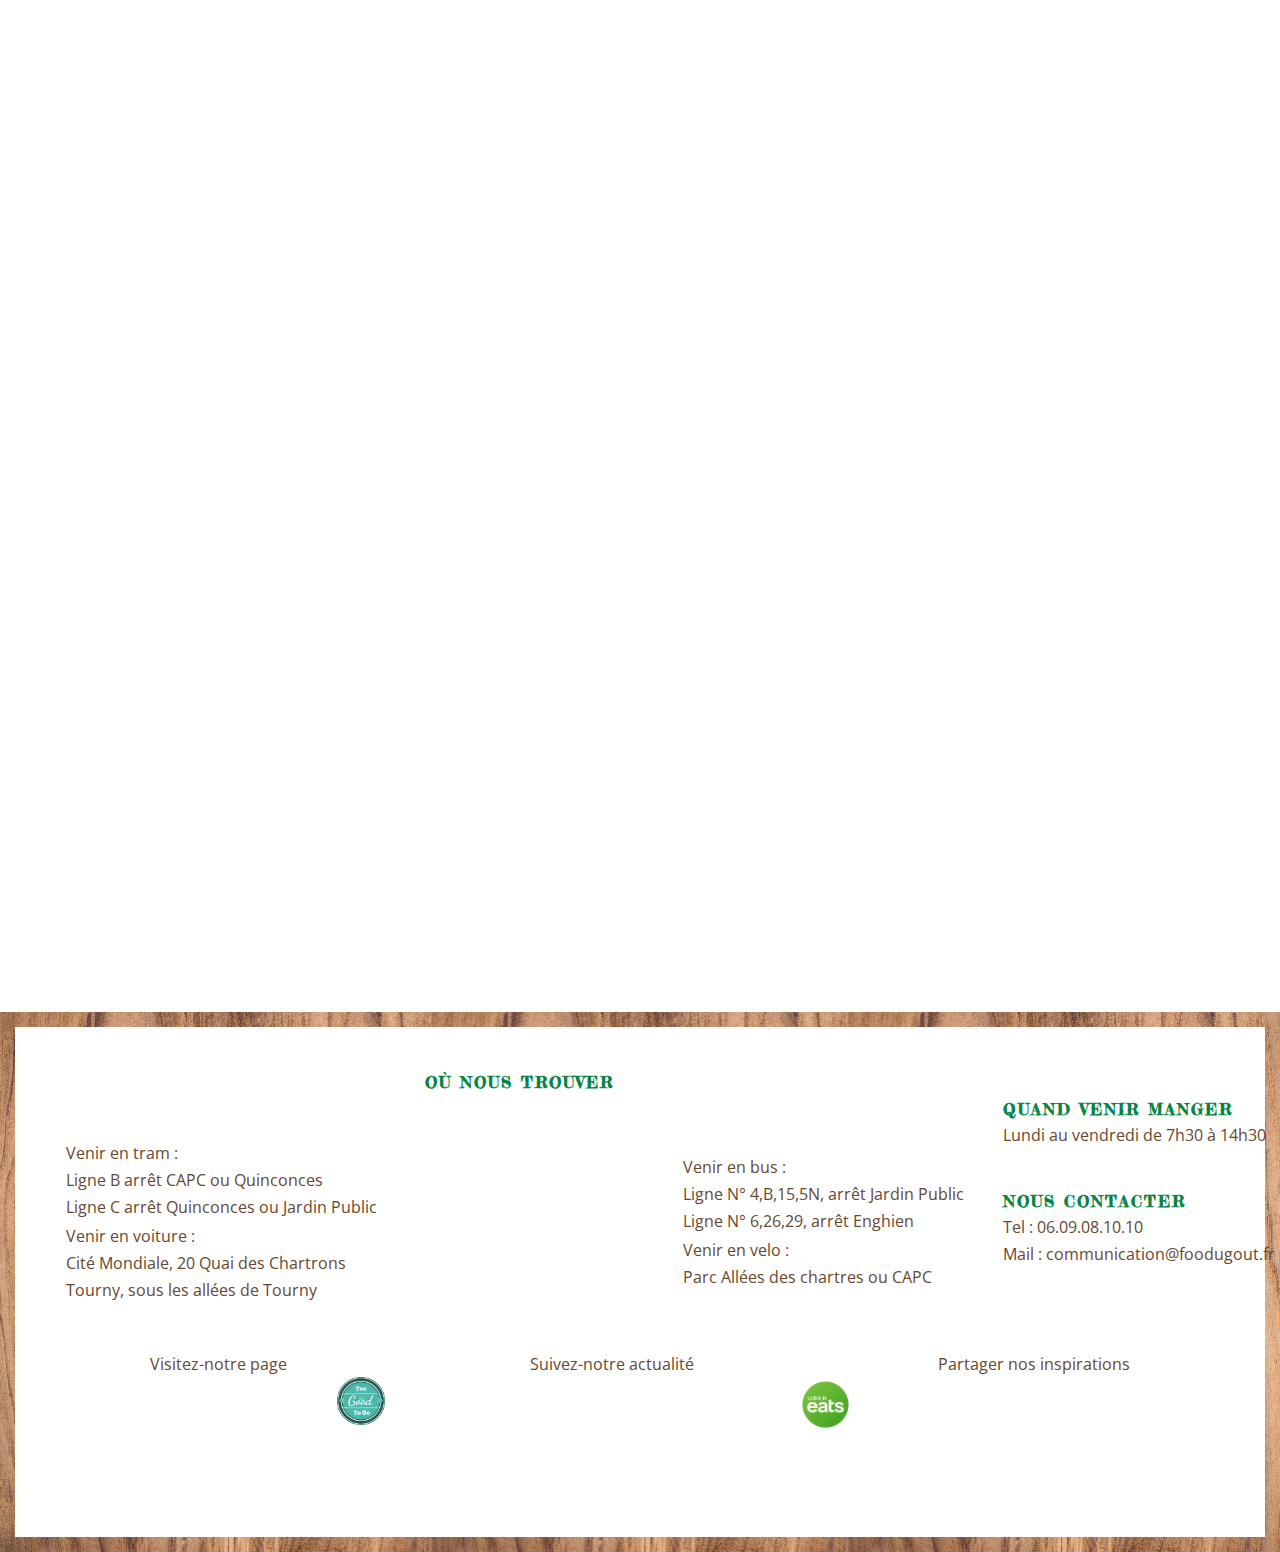
==== commit ddb18916: "sitev2, revu avec l'ux design" ====
--- a/histoire.html
+++ b/histoire.html
@@ -4,7 +4,7 @@
 
 <head>
     <meta charset="UTF-8">
-    <title>Notre histoire</title>
+    <title>Qui sommes-nous</title>
     <!--  //compatibilité navigateur// -->
     <meta http-equiv=“x-ua-compatible” content=“ie=edge”>
     <!-- seo -->
@@ -12,7 +12,6 @@
     <meta name="description" content="Envie de déjeuner rapidement mais avec des produits sains, de saison, frais et locaux? A emporter ou en livraison un repas équilibré et varié à porté de main vous attend au Food du Goût.">
     <!-- responsive -->
     <meta name="viewport" content="width=device-width, initial-scale=1 shrink-to-fit=no">
-    
     <!-- favicon -->
     <link rel="icon" type="image/png" href="favicon.png">
     <!-- typo -->
@@ -27,56 +26,80 @@
 </head>
 
 <body>
-    
-        <nav id="navfixe">
-            <span><a href="homephone.html"><img src="images/LogoFDG_N&B.png" alt="logo"></a></span>
-            <span><a href="menu.html">Au<br> menu</a></span>
-            <span><a href="produits.html">Nos<br> produits</a></span>
-            <span><a href="histoire.html">Notre<br> histoire</a></span>
-            <span><a href="reseausocial.html">Notre<br> actualité</a></span>
-            <span><a href="#infos">Nous<br> contacter</a></span>
-        </nav>
-               <!--  menu burger -->
-            <div id="burger">
-                <span class="trait tr1"></span>
-                <span class="trait tr2"></span>
-                <span class="trait tr3"></span>
-            </div>
-            <aside id="navsecond">
-                <ul>
-            <li><a href="menu.html">Au  menu du jour</a><li>
-            <li><a href="produits.html">Nos produits</a><li>
-            <li><a href="histoire.html">Notre histoire</a><li>
-            <li><a href="reseausocial.html">Notre actualité</a><li>
-            <li><a href="#infos">Nous contacter</a><li>
-                </ul>
-            </aside>
-    <h1>Notre histoire</h1>
+    <nav id="navfixe">
+        <a href="#position"><img id="situation" src="images/place.png"><p> 12 quai Louis XVIII, 33000 Bordeaux</p></a>
+        <a href="homephone.html"><span><img id="logo" src="images/Logo-vierge.png" alt="logo"></span></a>
+        <div id="menu">
+            <a href="prestataires.html "><span>Nos valeurs</span></a>
+            <a href="produits.html"> <span>Les goûts du jour</span></a>
+            <a href="menu.html"> <span>Nos menus</span></a>
+            <a href="histoire.html"> <span>Qui sommes-nous</span></a>
+            <a href="fournisseurs.html"> <span>Nos partenaires</span></a>
+        </div>
+        <div id="presta">
+            <a href="https://deliveroo.fr/fr/?utm_source=google&utm_medium=cpc&utm_term=deliveroo&utm_campaign=**%5EBrand%5ESearch%5EBrand%20Only%5EFrance%5EParis%5E%5EExact%5E%5E%5E%5E%C2%A3353816352&utm_loc=9056568&utm_device=c&utm_adposition=1t1&utm_network=g&utm_targetid=kwd-52577441545&gclid=Cj0KCQjww8jcBRDZARIsAJGCSGsR_cOuCbAPtULYrP3xKy-D5kVGHKAoFwJTlTBxT1ZYSkBgpeaSVzwaAjwsEALw_wcB"><img src="images/deliveroo.png"  alt="logo deliveroo"></a>
+            <a href="https://toogoodtogo.fr/"><img src="images/good.png"  alt="logo To good to Go"></a>
+        </div>
+        <div id="rse">
+            <a id="fbk" href="https://www.facebook.com/FOOD-du-GO%C3%9BT-171647493681300/?ref=bookmarks" target="-blank"><i class="fab fa-facebook-f"></i></a>
+            <a id="twit" href="https://twitter.com/FoodDu" target="_blank"><i class="fab fa-twitter"></i></a>
+            <a id="insta" href="https://www.instagram.com/lesjujudebordeaux/" target="_blank"><i class="fab fa-instagram"></i></a>
+        </div>
+    </nav>
+    <!--  menu burger -->
+    <div id="burger">
+        <span class="trait tr1"></span>
+        <span class="trait tr2"></span>
+        <span class="trait tr3"></span>
+    </div>
+    <aside id="navsecond">
+        <ul>
+            <li><a href="menu.html">Nos menus</a>
+                <li>
+                    <li><a href="produits.html">Les goûts du jour</a>
+                        <li>
+                            <li><a href="histoire.html">Notre histoire</a>
+                                <li>
+                                    <li><a href="prestataires.html">Nos valeurs</a>
+                                        <li>
+                                            <li><a href="fourniseurs.html">Nos partenaires</a>
+                                                <li>
+                                                    <li><a href="#position">Nous trouver</a>
+                                                        <li>
+                                                            <li><a id="insta" href="https://www.instagram.com/lesjujudebordeaux/" target="_blank"><i class="fab fa-instagram"></i></a>Actualité Instagram</li>
+                                                            <li><a id="fbk" href="https://www.facebook.com/FOOD-du-GO%C3%9BT-171647493681300/?ref=bookmarks" target="-blank"><i class="fab fa-facebook-f"></i></a>Actualité Facebook</li>
+                                                            <li><a id="twit" href="https://twitter.com/FoodDu" target="_blank"><i class="fab fa-twitter"></i></a>Actualité twitter</li>
+        </ul>
+    </aside>
+    <section id="introduction">
+        <h1>Qui sommes-nous ?</h1>
+    </section>
     <section id="one">
         <article class="julien">
             <div>
                 <h2>Un gars</h2>
             </div>
             <span>
-    <p><strong>Julien Couly</strong>, le patron :
-     37 ans, ancien Maître d’hôtel dans le service traiteur et chef à domicile.
+                        <img src="images/julien.png" alt="Julien Couly patron">
+            <p><strong>Julien Couly</strong>, le patron :
+             37 ans, ancien Maître d’hôtel dans le service traiteur et chef à domicile.
 
-"Hier, Manager de brigade lors de grands évènements professionnels et privés. 
-Maître d’hôtel en restaurant gastronomique avec Potel et Chabot pour Rolland Garros. 
-Prestation culinaire + service sur mesure en tant que chef à domicile. 
-Grande variété d’évènements organisés : showroom, prestations en entreprise, mariage, repas d’affaires, repas de famille, défilés, inauguration ...
+        "Hier, Manager de brigade lors de grands évènements professionnels et privés. 
+        Maître d’hôtel en restaurant gastronomique avec Potel et Chabot pour Rolland Garros. 
+        Prestation culinaire + service sur mesure en tant que chef à domicile. 
+        Grande variété d’évènements organisés : showroom, prestations en entreprise, mariage, repas d’affaires, repas de famille, défilés, inauguration ...</p>
 
-<br><em> Aujourd’hui, fort de mes 15 années d' expérience internationale et multi générationnelle de la relation clientèle, de la connaissance des produits et du marché, et du métier de restaurateur,  je peux endosser le rôle de chef et manager de ce concept de fast good sur une base solide, et sereine.</em>
-</p>
-<img src="images/julien.png" alt="Julien Couly patron">
-</span>
+        <p><em> Aujourd’hui, fort de mes 15 années d' expérience internationale et multi générationnelle de la relation clientèle, de la connaissance des produits et du marché, et du métier de restaurateur,  je peux endosser le rôle de chef et manager de ce concept de fast good sur une base solide, et sereine.</em>
+        </p>
+        
+        </span>
         </article>
         <article class='julie'>
             <div>
                 <h2>Une fille</h2>
             </div>
             <span>
-<img src="images/julie.png" alt="Julie Maieron l'associée">
+
 <p>Derière chaque homme il y a une femme ...
 
 <strong>Julie Maieron</strong>, l'associée :
@@ -84,109 +107,80 @@
 
 Issue d'une famille de restaurateurs, je débute dans le milieu professionnel en gestion CHR au sein d'un groupe de brasserie de luxe. 2 ans d'apprentissage auprès de professionnels de la restauration gastronomique qui m’ont permis d'acquérir les compétences commerciales, comptables, marketing et ressources humaines.
 
-Aujourd’hui mon activité est centrée sur la communication digitale.
+Aujourd’hui mon activité est centrée sur la communication digitale.</p>
 
-<br><em>Mon Histoire, mon expérience dans le milieu de la restauration et mes compétences en communication digitales me permettent de porter de façon naturelle et optimale les aspects de la gestion de projet et la communication de notre entreprise.</em>
+<p><em>Mon Histoire, mon expérience dans le milieu de la restauration et mes compétences en communication digitales me permettent de porter de façon naturelle et optimale les aspects de la gestion de projet et la communication de notre entreprise.</em>
 Ps: la décoration c'est ma p'tite touche aussi.
 </p>
+<img src="images/julie.png" alt="Julie Maieron l'associée">
 </span>
         </article>
     </section>
     <section id="two"></section>
     <section id="three">
-        <h1>Notre entreprise</h1>
+        <h2>Notre entreprise</h2>
         <div>
-            <iframe width="560" height="315" src="https://www.youtube.com/embed/slj1OQpfE94" frameborder="0" allow="autoplay; encrypted-media" allowfullscreen></iframe>
+            <iframe width="800" height="515" src="https://www.youtube.com/embed/slj1OQpfE94" frameborder="0" allow="autoplay; encrypted-media" allowfullscreen></iframe>
         </div>
     </section>
-    <section id="four"></section>
-    <section id="five">
-        <h2> Notre particularité ? </h2>
-        <p>Un concept de restauration <strong>éco-responsable</strong> basé sur le recyclage et la <strong>protection  de l'environnement</strong>.<p>
-        <div id="explain"> 
-            <span>
-                <h2>Pourquoi ?</h2>
-                <p>Parceque nous voulons proposer une alternative à la malbouffe, prouver que l'on peut prendre un <strong>déjeuner rapide, sain et à un coup raisonnable</strong>. Parceque nous souhaitons redonner leur place aux agriculteurs, producteurs et commerces de proximités. </p>      
-            </span>
-    
-            <span>
-                <h2>Pour qui ?</h2>
-                <p>Pour vous, qui souhaitez savoir <strong>d'où viennent les produits</strong>  que vous mangez. Pour vous qui aimez manger des <strong>produits de saison</strong> et tester de <strong>nouvelles saveurs</strong>. Pour celles et ceux qui souhaitent être acteur de l'environnement et de leur bien-être. <p><em>Faire attention à son environnement c'est aussi prendre soin de soit.</em></p>
-            </span>
-        </div>
-                                <h2> Comment?</h2>
-            <ul>
-            <li>Avec des matières premières issues d'agricultures biologiques ou raisonées, achetées chez des producteurs locaux (dans un rayon de moins de 200 km de Bordeaux)</li>
-            <li>Nos assiettes, verres, couverts et serviettes sont entièrement recyclable et organique, à base de pulpe de canne. Nous n'utilison pas de plastique, ni de produits toxique même dans nos produits d'entretien qui sont 100% bio et organique.</li>
-            <li>Nous faisons le tri selectif, nos déchets sont lis en compost en aprtenarait avec les détritivores</li>
-            <li>Notre électricité est dite verte et non nucléaire, avec la société Enercoop</li>
-            <li>Nous réduisons notre bilan carbone chaque mois en investissant une partie de nos bénéfices dans la reforestation, gràce au programme Ecotree</li>
-        </ul>
-    </section>
+    <section id="last"></section>
     <footer id="infos" class="section fp-auto-height">
-                <div class="content">
-                    <div>
-                        <h4 id="lieu">Où nous trouver </h4>
-                        
-                        <div class="adresse">
-                            <div class="venir">
-                                <p><i class="fas fa-subway"> </i> Venir en tram :</p>
-                                <p>Ligne B arrêt CAPC ou Quinconces</p>
-                                <p>Ligne C arrêt Quinconces ou Jardin Public</p>
-                                <p><i class="fas fa-car"></i> Venir en voiture :</p>
-                                <p> Cité Mondiale, 
-                                20 Quai des Chartrons</p>
-                                <p> Tourny, 
-                                sous les allées de Tourny</p>
-                            </div>
-                            <div id="plan"><iframe src="https://www.google.com/maps/embed?pb=!1m18!1m12!1m3!1d2828.7194897556687!2d-0.5733986491662194!3d44.847645678995825!2m3!1f0!2f0!3f0!3m2!1i1024!2i768!4f13.1!3m3!1m2!1s0xd5527d7b1019e4b%3A0xeacbffc4fd6bbe7a!2s12+Quai+Louis+XVIII%2C+33000+Bordeaux!5e0!3m2!1sfr!2sfr!4v1534770698436" width="241" height="175" frameborder="0" style="border:0" allowfullscreen></iframe></div>
-                            <div class="venir">
-                                <p><i class="fas fa-bus"> </i>  Venir en bus :</p>
-                                <p>Ligne N° 4,B,15,5N, arrêt Jardin Public</p>
-                                <p>Ligne N° 6,26,29, arrêt Enghien</p>
-                                <p><i class="fas fa-bicycle"> </i> Venir en velo : </p>
-                                <p>Parc Allées des chartres ou CAPC</p>
-                            </div>
-                        </div>
+        <div class="content">
+            <div>
+                <h4 id="lieu">Où nous trouver </h4>
+                <div class="adresse">
+                    <div class="venir">
+                        <p><i class="fas fa-subway"> </i> Venir en tram :</p>
+                        <p>Ligne B arrêt CAPC ou Quinconces</p>
+                        <p>Ligne C arrêt Quinconces ou Jardin Public</p>
+                        <p><i class="fas fa-car"></i> Venir en voiture :</p>
+                        <p> Cité Mondiale, 20 Quai des Chartrons</p>
+                        <p> Tourny, sous les allées de Tourny</p>
                     </div>
-                    <div id="contact">
-                        <div>
-                        <h4>Quand venir manger</h4>
-                        <p>Lundi au vendredi de 7h30 à 14h30</p>
-                         </div>
-                         <div>
-                        <h4>Nous Contacter </h4>
-                        <p>Tel : 06.09.08.10.10</p>
-                        <p>Mail : communication@foodugout.fr</p>
-                        </div>
+                    <div id="plan">
+                        <iframe src="https://www.google.com/maps/embed?pb=!1m18!1m12!1m3!1d2828.7194897556687!2d-0.5733986491662194!3d44.847645678995825!2m3!1f0!2f0!3f0!3m2!1i1024!2i768!4f13.1!3m3!1m2!1s0xd5527d7b1019e4b%3A0xeacbffc4fd6bbe7a!2s12+Quai+Louis+XVIII%2C+33000+Bordeaux!5e0!3m2!1sfr!2sfr!4v1534770698436" width="241" height="175" frameborder="0" style="border:0" allowfullscreen></iframe>
+                    </div>
+                    <div class="venir">
+                        <p><i class="fas fa-bus"> </i> Venir en bus :</p>
+                        <p>Ligne N° 4,B,15,5N, arrêt Jardin Public</p>
+                        <p>Ligne N° 6,26,29, arrêt Enghien</p>
+                        <p><i class="fas fa-bicycle"> </i> Venir en velo : </p>
+                        <p>Parc Allées des chartres ou CAPC</p>
                     </div>
                 </div>
-                <div class="reseau">
-                    <a id="fbk" href="https://www.facebook.com/FOOD-du-GO%C3%9BT-171647493681300/?ref=bookmarks" target="-blank"><i class="fab fa-facebook-f">   
+            </div>
+            <div id="contact">
+                <div>
+                    <h4>Quand venir manger</h4>
+                    <p>Lundi au vendredi de 7h30 à 14h30</p>
+                </div>
+                <div>
+                    <h4>Nous Contacter </h4>
+                    <p>Tel : 06.09.08.10.10</p>
+                    <p>Mail : communication@foodugout.fr</p>
+                </div>
+            </div>
+        </div>
+        <div class="reseau">
+            <a id="fbk" href="https://www.facebook.com/FOOD-du-GO%C3%9BT-171647493681300/?ref=bookmarks" target="-blank"><i class="fab fa-facebook-f">   
         </i> Visitez-notre page
         </a>
-                    <a id="twit" href="https://twitter.com/FoodDu" target="_blank"><i class="fab fa-twitter"></i> Suivez-notre actualité
+            <a id="twit" href="https://twitter.com/FoodDu" target="_blank"><i class="fab fa-twitter"></i> Suivez-notre actualité
         </a>
-                    <a id="insta" href="https://www.instagram.com/lesjujudebordeaux/" target="_blank"><i class="fab fa-instagram">    
+            <a id="insta" href="https://www.instagram.com/lesjujudebordeaux/" target="_blank"><i class="fab fa-instagram">    
         </i> Partager nos inspirations
         </a>
-          </div>
-          <div id="presta">
-                    <a href="https://toogoodtogo.fr/"><img id="antigachi" src="images/good.png" alt="togoodtogo logo"></a>
-                    <a href="https://www.ubereats.com/fr-FR/stores/"><img id="livraison" src="images/ubereat.png" alt="ubereat togoodtogo"></a>
-            </div>        
-              
-            </footer>
+        </div>
+        <div id="presta">
+            <a href="https://toogoodtogo.fr/"><img id="antigachi" src="images/good.png" alt="togoodtogo logo"></a>
+            <a href="https://www.ubereats.com/fr-FR/stores/"><img id="livraison" src="images/ubereat.png" alt="ubereat togoodtogo"></a>
+        </div>
+    </footer>
 
-        </div>
-
-        <script src="https://code.jquery.com/jquery-3.3.1.slim.min.js" integrity="sha384-q8i/X+965DzO0rT7abK41JStQIAqVgRVzpbzo5smXKp4YfRvH+8abtTE1Pi6jizo" crossorigin="anonymous"></script>
-        <script src="https://cdnjs.cloudflare.com/ajax/libs/popper.js/1.14.3/umd/popper.min.js" integrity="sha384-ZMP7rVo3mIykV+2+9J3UJ46jBk0WLaUAdn689aCwoqbBJiSnjAK/l8WvCWPIPm49" crossorigin="anonymous"></script>
-
-        <script src="jquery-3.3.1.min.js"></script>
-
-        <script src="jsjquery.js"></script>
-
+    <script src="https://code.jquery.com/jquery-3.3.1.slim.min.js" integrity="sha384-q8i/X+965DzO0rT7abK41JStQIAqVgRVzpbzo5smXKp4YfRvH+8abtTE1Pi6jizo" crossorigin="anonymous"></script>
+    <script src="https://cdnjs.cloudflare.com/ajax/libs/popper.js/1.14.3/umd/popper.min.js" integrity="sha384-ZMP7rVo3mIykV+2+9J3UJ46jBk0WLaUAdn689aCwoqbBJiSnjAK/l8WvCWPIPm49" crossorigin="anonymous"></script>
+    <script src="jquery-3.3.1.min.js"></script>
+    <script src="jsjquery.js"></script>
 </body>
 
 </html>--- a/histoire.css
+++ b/histoire.css
@@ -24,103 +24,173 @@
     font-size: 100%;
 }
 
+i {
+    padding: 0px 1vw;
+    font-size: 1.4rem;
+    color: #664730;
+    transition: all 0.7s ease;
+}
+#navfixe{
+    width: 100vw;
+    position: fixed;
+    z-index: 99;
+    top: 0;
+    display:flex;   
+    background-color: #eee;
+    opacity: 0.8;  
+}
 #navfixe span {
-  	width: 285px;
-  	background-color: #fff;
-  	height: 9.4vh;
-    padding-top: 4px;
-    text-align: center;
+    display: flex;
+    padding: 4px;
+    height: 90px;
+    align-items: center;
     transition:  all 0.6s ease; 
     box-sizing: border-box;
 }
+
+#navfixe span:hover{
+    cursor: pointer;
+    transform: scale(1.1);
+    color:#81d27a;
+}
+nav a #situation{
+position: absolute;
+width: 15px;
+top: 2.5px;
+left: 77.2vw;
+}
+nav a p{
+    position: absolute;
+    font-size: 0.7rem;
+    top: -10.5px;
+    left: 78.5vw;
+}
+
+#navfixe #menu{
+    padding-left: 5vw;
+    width: 70vw;
+    display: flex;
+    justify-content: space-between;
+    align-items: center;
+}
+#navfixe #logo {
+    width: 90px;
+    padding-bottom: 10px;
+    padding-left: 2vw;
+}
 #navfixe a {
     text-decoration: none;
-    color: #068445;
-}
-#navfixe{
-	width: 100vw;
-	height: 11vh;
-	position: fixed;
-	z-index: 99;
-	left: 0vw;
-	top:0;
-	display:flex;
-	font-size: 1.2rem;	
-  	font-family: 'Fredericka the Great', cursive;
-	justify-content: space-around;
-	border: 6px solid transparent;
-	border-image: url(images/abstract-backdrop-background-129733.jpg)100 round;
-	vertical-align: center;	
-}
-#navfixe img {
-    position: relative;
-    z-index: 3
-    top: 0vh;
-    width: 80px;
-    vertical-align: top;
-}
-
-#navfixe span:hover{
-	transform: scale(1.1);
-}
-#navfixe span a:hover{
-	color:#81d27a;
+    font-weight: bold;
+    color: #664730;
+    font-size: 0.8rem;
+    text-transform: uppercase;
+}
+#navfixe #presta{
+    display: flex;
+    justify-content: center;
+     align-items: center;
+     padding-left: 3vw;
+     margin-right: 2vw;
+
+}
+
+#navfixe #presta img:last-of-type{
+
+    width: 50px;
+}
+
+#navfixe #rse{
+    display: flex;
+    justify-content: center;
+    align-items: center;
+    padding-left: 2vw;
+    padding-right: 10vw;
+
+}
+#introduction{
+    background-image: url(images/blue-jeans-blur-clothes-349494.jpg);
+    background-attachment: fixed;
+    background-repeat: no-repeat;
+    background-size: cover;
+    background-position: bottom;
+    height: 100vh;
 }
 
 h1{
-	margin-top: 15vh;
+    margin: 0 auto;
+	padding-top: 40vh;
 	font-family: 'Fredericka the Great', cursive;
-	font-size: 1.4rem;
+	font-size: 2.4rem;
 	text-align: center;
 	letter-spacing: 2px;
-	color: #664730;
+	color: #f5fc0e;
+}
+
+#one{
+    display: flex;
+    flex-direction: row;
+    flex-wrap: nowrap;
+    justify-content: space-between;
 }
 #one h2{
 	margin: 0;
 	padding: 0;
 	margin-top: 20px;
-	font-family: 'Fredericka the Great', cursive;
-	font-size: 1.2rem;
-	text-align: left;
+    padding-top: 5px;
+	font-size: 1.4rem;
 	letter-spacing: 1px;
+    text-transform: uppercase;
 	color: #664730;
+    width: 300px;
+    text-decoration:#664730 underline ;
+    padding-bottom: 5vh;
 }
 #one div{
-width: 90%;
 padding-left: 0px;
-margin-left: 80px;
-border-bottom: 1px solid #664730;
+margin-right: 1vw;
+
 }
 #one p{
-	width: 75%;
+
 	text-align: justify;
-
-}
-#one .julien p{
-	margin-left: 5px;
-	color: #664730;
-}
-#one .julie p{
-	margin-right: 5px;
-	color: #664730;
-}
+    padding-left: 5px;
+    color: #664730;
+}
+#one .julien div:first-child{
+    height: 50px;
+    width: 300px;
+     background-color: #e6f2f7;
+}
+#one .julien{
+    padding-left: 4vw;
+   
+    padding-right: 2.5vw;
+    text-align: center;
+
+}
+#one .julie div:first-child{
+    height: 50px;
+    width: 300px;
+     background-color: #f7e6f6;
+}
+#one .julie{
+    padding-left: 4vw;
+    padding-top: 1vh;
+    text-align: center;
+    padding-right: 2.5vw;
+   
+}
+
 #one .julien img{
-	width: 15%;
-	height: 15%;
+
+    padding-top: 3vh;
+    padding-left: 15vw;
+	height: 30%;
 }
 #one .julie img{
-	width: 17%;
-	height: 17%;
-}
-
-#one span{
-	display: flex;
-	justify-content: space-between;
-	margin-top: 3vh;
-	margin-right: 10vw;
-}
-#one span:last-of-type{
-	margin: 3vh 10vw 5vh 6vw
+    padding-top: 3vh;
+    padding-left: 15vw;
+	height: 28%;
 }
 
 #two{
@@ -135,7 +205,17 @@
 
 #three{
 	width: 100%;
-	height: 80vh;
+	height: auto;
+    margin-bottom: 5vh;
+}
+#three h2{
+    margin: 0 auto;
+    padding-top: 10vh;
+    padding-bottom: 10vh;
+    font-size: 2.4rem;
+    text-align: center;
+    letter-spacing: 2px;
+    color: #664730;
 }
 #three div{
 	display: flex;
@@ -205,9 +285,19 @@
 	padding-right: 10%;
 
 }
+#last{
+    background-image: url(images/chef-1245676_1920.jpg);
+    background-size: cover;
+    background-position: top;
+    background-repeat: no-repeat;
+    background-attachment: fixed;
+    height: 100vh;
+
+}
 
  strong{
-	color: #81d27a;
+font-family: 'Fredericka the Great', cursive;
+font-weight: bold;
 }
 
 
@@ -592,8 +682,14 @@
     margin-top: 3px;
 
 }
+aside{
+    height: auto;
+    width: 220px;
+}
 aside ul{
-    padding-left: 20%;
+    padding-top: 2%;
+    text-align: left;
+    padding-left: 12%;
 }
 aside li a{
     font-size: 1rem;
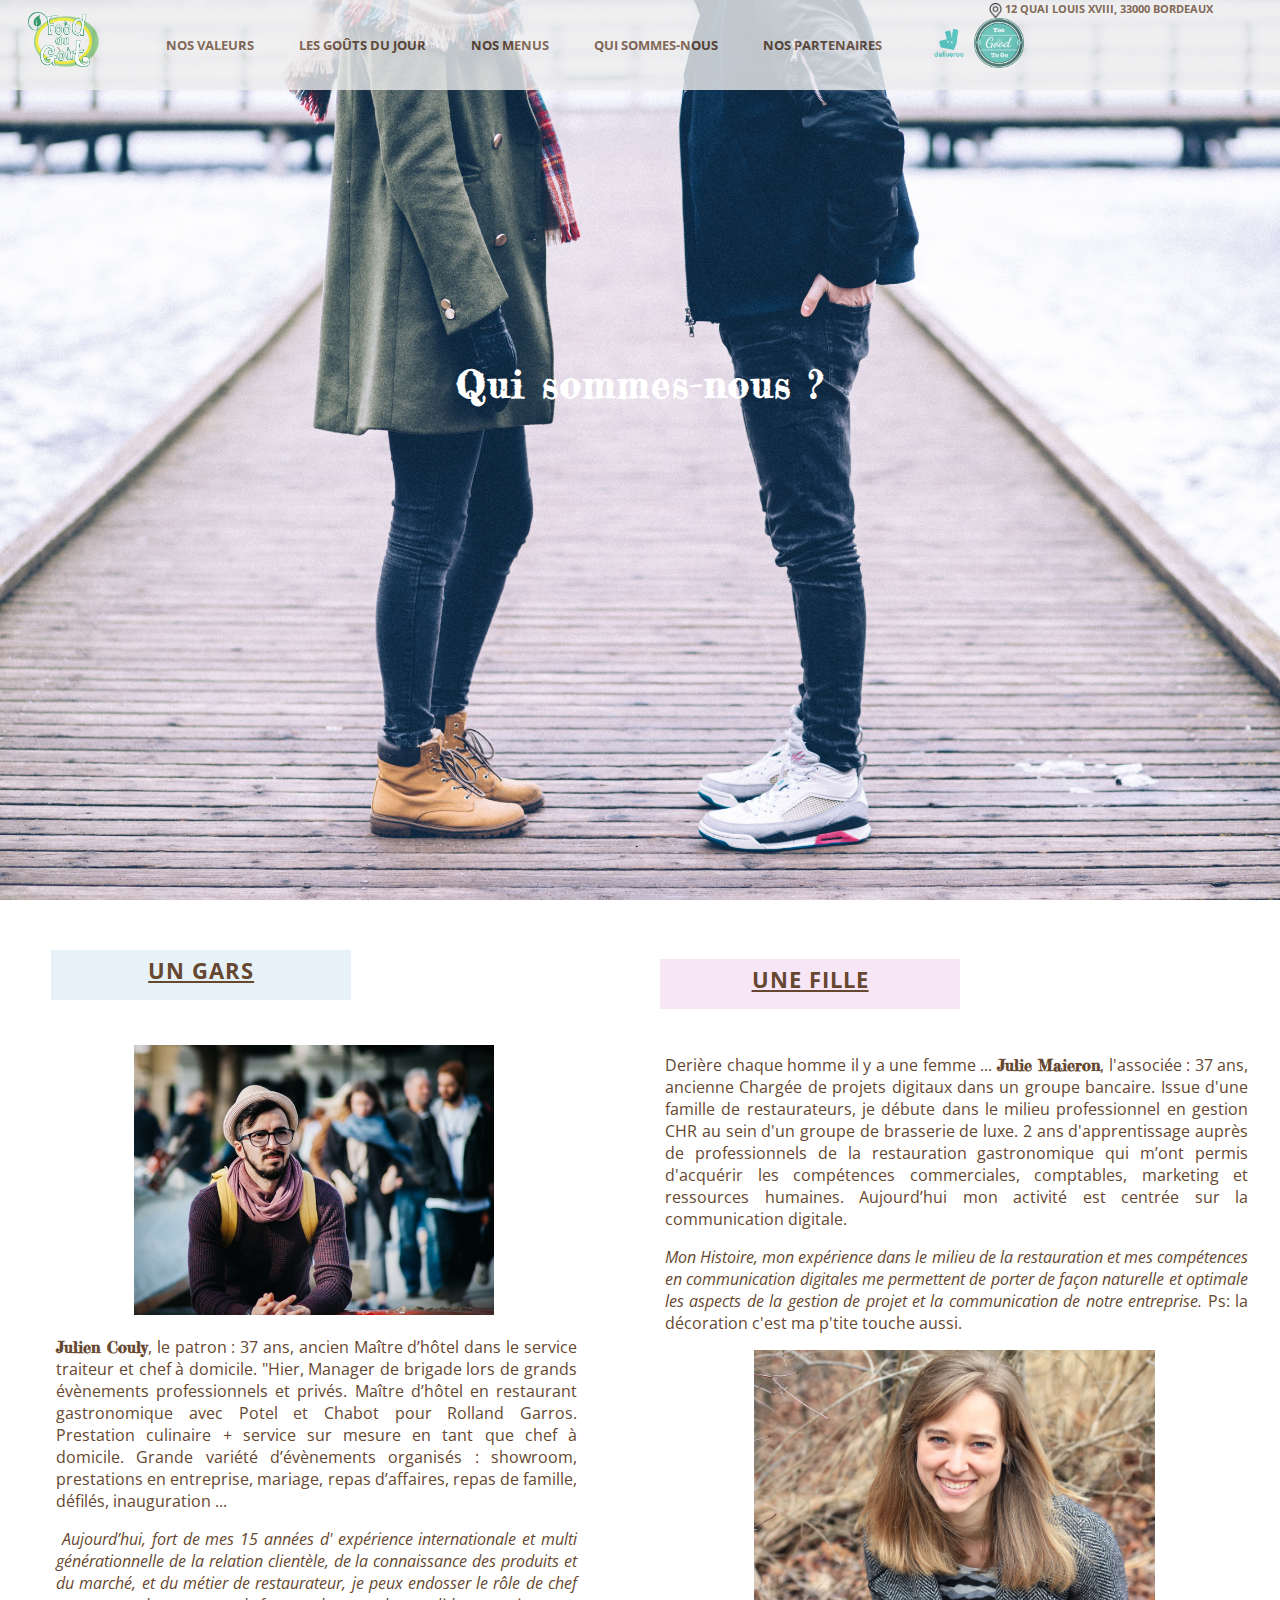
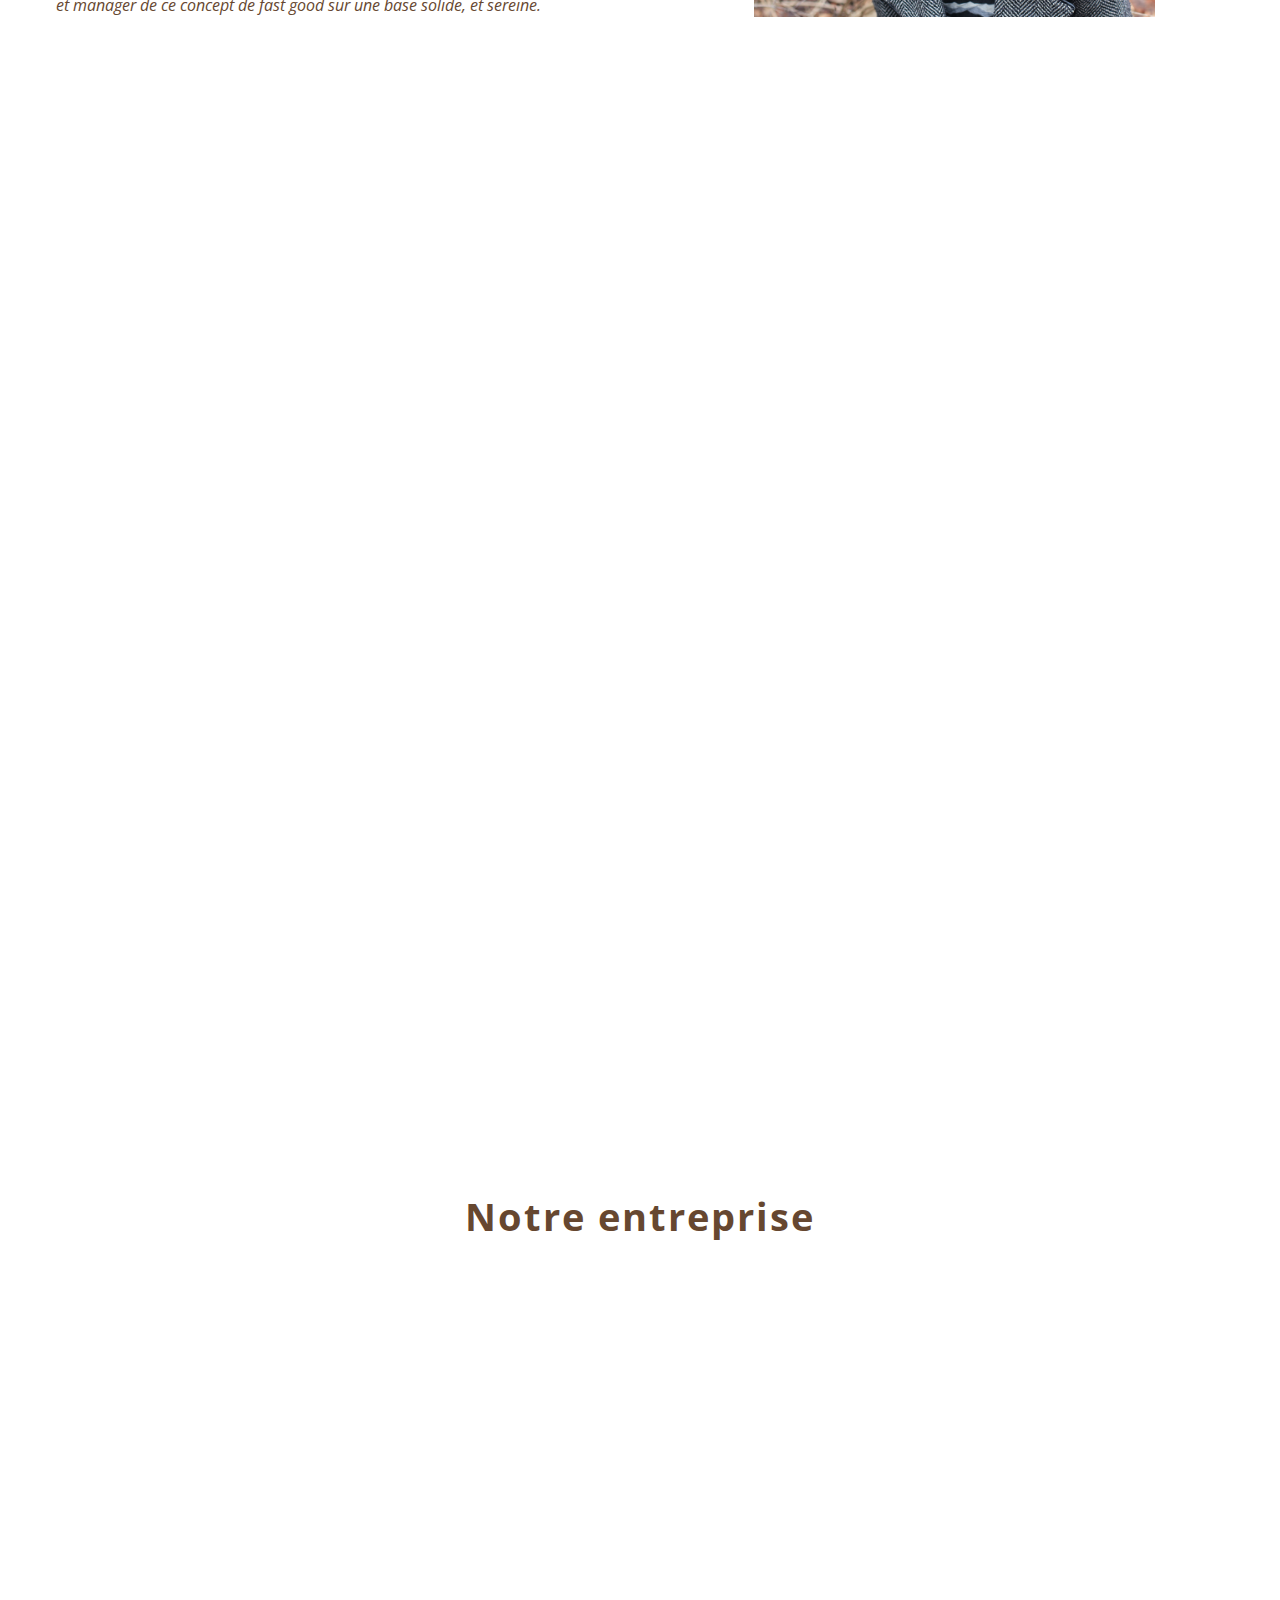
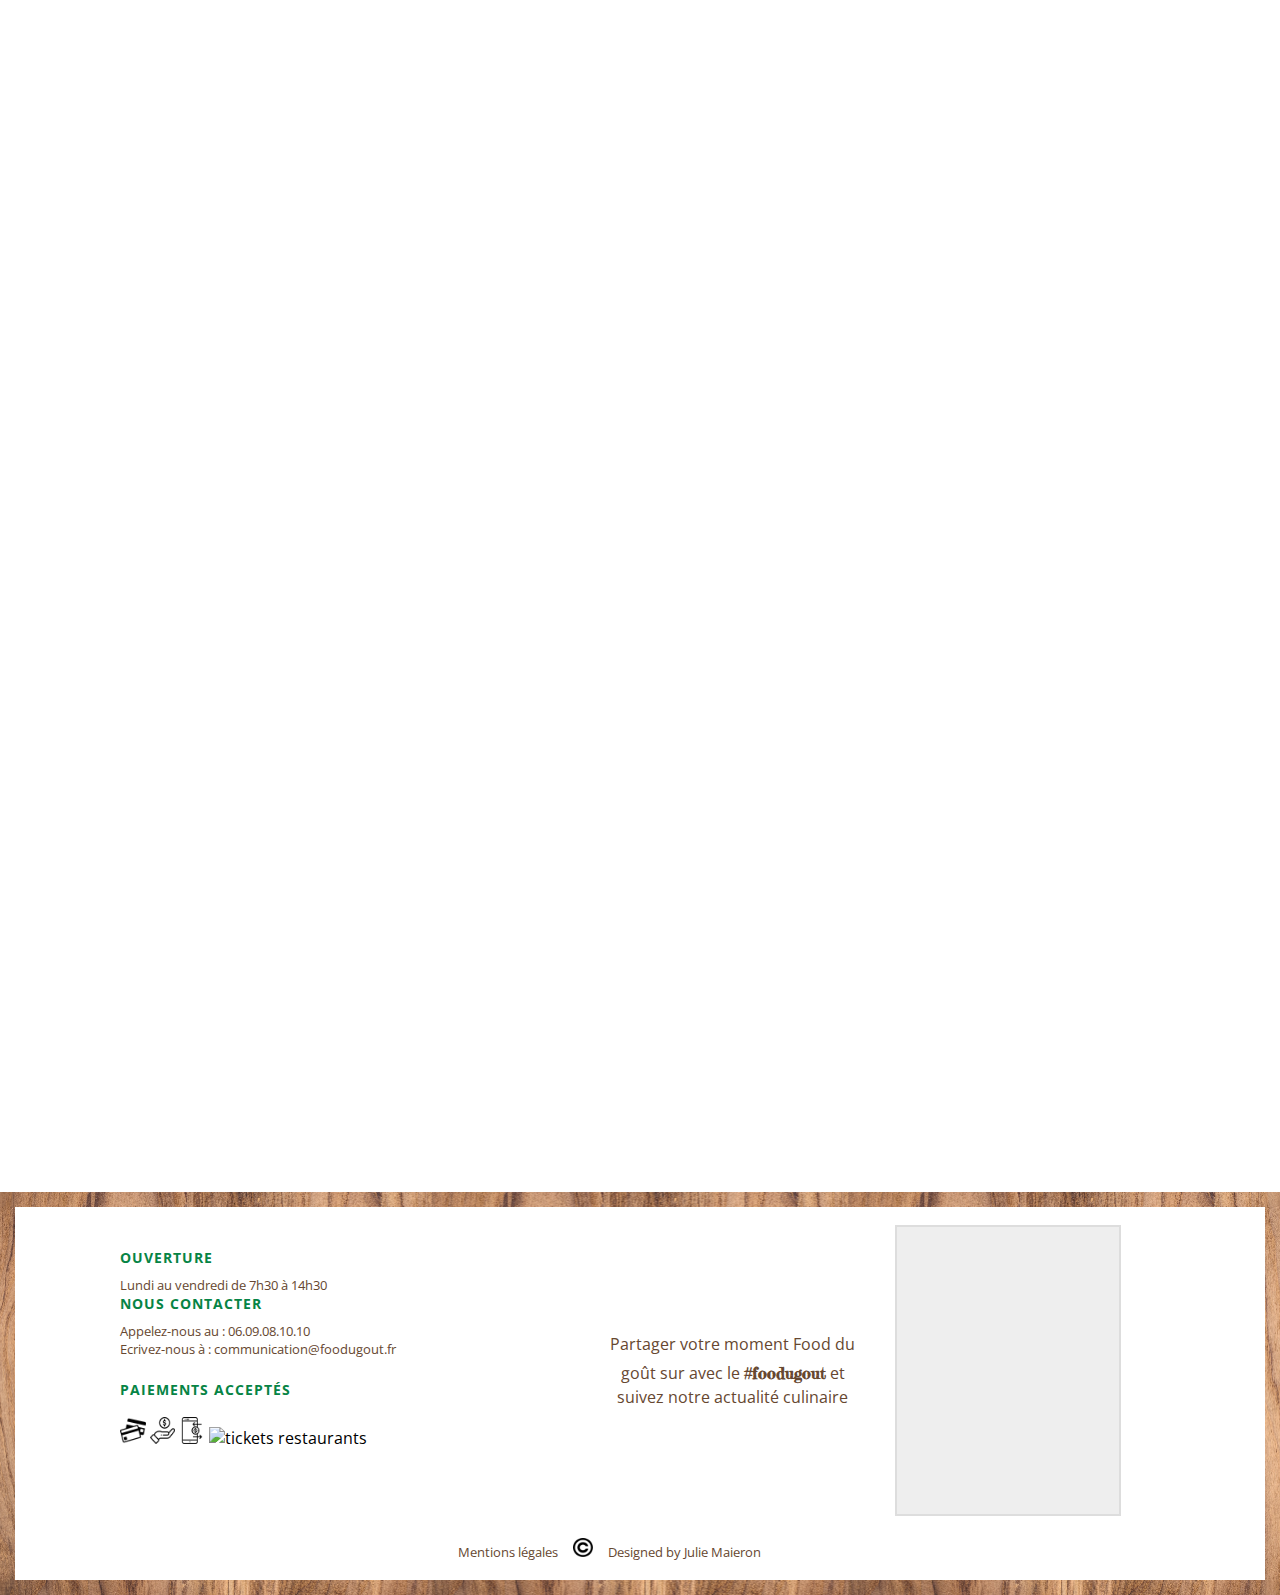
==== commit e04c455c: "dernière version sans resposnive" ====
--- a/histoire.html
+++ b/histoire.html
@@ -41,9 +41,9 @@
             <a href="https://toogoodtogo.fr/"><img src="images/good.png"  alt="logo To good to Go"></a>
         </div>
         <div id="rse">
-            <a id="fbk" href="https://www.facebook.com/FOOD-du-GO%C3%9BT-171647493681300/?ref=bookmarks" target="-blank"><i class="fab fa-facebook-f"></i></a>
-            <a id="twit" href="https://twitter.com/FoodDu" target="_blank"><i class="fab fa-twitter"></i></a>
-            <a id="insta" href="https://www.instagram.com/lesjujudebordeaux/" target="_blank"><i class="fab fa-instagram"></i></a>
+            <a clas="fbk" href="https://www.facebook.com/FOOD-du-GO%C3%9BT-171647493681300/?ref=bookmarks" target="-blank"><i class="fab fa-facebook-f"></i></a>
+            <a class="twit" href="https://twitter.com/FoodDu" target="_blank"><i class="fab fa-twitter"></i></a>
+            <a class="insta" href="https://www.instagram.com/lesjujudebordeaux/" target="_blank"><i class="fab fa-instagram"></i></a>
         </div>
     </nav>
     <!--  menu burger -->
@@ -54,22 +54,26 @@
     </div>
     <aside id="navsecond">
         <ul>
+            <li><a href="homephone.html">Accueil</a>
+            </li>
             <li><a href="menu.html">Nos menus</a>
-                <li>
-                    <li><a href="produits.html">Les goûts du jour</a>
-                        <li>
-                            <li><a href="histoire.html">Notre histoire</a>
-                                <li>
-                                    <li><a href="prestataires.html">Nos valeurs</a>
-                                        <li>
-                                            <li><a href="fourniseurs.html">Nos partenaires</a>
-                                                <li>
-                                                    <li><a href="#position">Nous trouver</a>
-                                                        <li>
-                                                            <li><a id="insta" href="https://www.instagram.com/lesjujudebordeaux/" target="_blank"><i class="fab fa-instagram"></i></a>Actualité Instagram</li>
-                                                            <li><a id="fbk" href="https://www.facebook.com/FOOD-du-GO%C3%9BT-171647493681300/?ref=bookmarks" target="-blank"><i class="fab fa-facebook-f"></i></a>Actualité Facebook</li>
-                                                            <li><a id="twit" href="https://twitter.com/FoodDu" target="_blank"><i class="fab fa-twitter"></i></a>Actualité twitter</li>
+            </li>
+            <li><a href="produits.html">Les goûts du jour</a>
+            </li>
+            <li><a href="histoire.html">Notre histoire</a>
+            </li>
+            <li><a href="prestataires.html">Nos valeurs</a>
+            </li>
+            <li><a href="fourniseurs.html">Nos partenaires</a>
+            </li>
+            <li><a href="#position">Nous trouver</a>
+            </li>
         </ul>
+        <div id="rse2">
+            <a clas="fbk" href="https://www.facebook.com/FOOD-du-GO%C3%9BT-171647493681300/?ref=bookmarks" target="-blank"><i class="fab fa-facebook-f"></i></a>
+            <a class="twit" href="https://twitter.com/FoodDu" target="_blank"><i class="fab fa-twitter"></i></a>
+            <a class="insta" href="https://www.instagram.com/lesjujudebordeaux/" target="_blank"><i class="fab fa-instagram"></i></a>
+        </div>
     </aside>
     <section id="introduction">
         <h1>Qui sommes-nous ?</h1>
@@ -80,7 +84,7 @@
                 <h2>Un gars</h2>
             </div>
             <span>
-                        <img src="images/julien.png" alt="Julien Couly patron">
+                        <img src="images/1bfda4_c0e2a031fda24849ae94366e99e3a0ab_mv2.jpeg" alt="Julien Couly patron">
             <p><strong>Julien Couly</strong>, le patron :
              37 ans, ancien Maître d’hôtel dans le service traiteur et chef à domicile.
 
@@ -112,7 +116,7 @@
 <p><em>Mon Histoire, mon expérience dans le milieu de la restauration et mes compétences en communication digitales me permettent de porter de façon naturelle et optimale les aspects de la gestion de projet et la communication de notre entreprise.</em>
 Ps: la décoration c'est ma p'tite touche aussi.
 </p>
-<img src="images/julie.png" alt="Julie Maieron l'associée">
+<img src="images/woman-933684_1920.jpg" alt="Julie Maieron l'associée">
 </span>
         </article>
     </section>
@@ -124,61 +128,50 @@
         </div>
     </section>
     <section id="last"></section>
-    <footer id="infos" class="section fp-auto-height">
-        <div class="content">
-            <div>
-                <h4 id="lieu">Où nous trouver </h4>
-                <div class="adresse">
-                    <div class="venir">
-                        <p><i class="fas fa-subway"> </i> Venir en tram :</p>
-                        <p>Ligne B arrêt CAPC ou Quinconces</p>
-                        <p>Ligne C arrêt Quinconces ou Jardin Public</p>
-                        <p><i class="fas fa-car"></i> Venir en voiture :</p>
-                        <p> Cité Mondiale, 20 Quai des Chartrons</p>
-                        <p> Tourny, sous les allées de Tourny</p>
-                    </div>
-                    <div id="plan">
-                        <iframe src="https://www.google.com/maps/embed?pb=!1m18!1m12!1m3!1d2828.7194897556687!2d-0.5733986491662194!3d44.847645678995825!2m3!1f0!2f0!3f0!3m2!1i1024!2i768!4f13.1!3m3!1m2!1s0xd5527d7b1019e4b%3A0xeacbffc4fd6bbe7a!2s12+Quai+Louis+XVIII%2C+33000+Bordeaux!5e0!3m2!1sfr!2sfr!4v1534770698436" width="241" height="175" frameborder="0" style="border:0" allowfullscreen></iframe>
-                    </div>
-                    <div class="venir">
-                        <p><i class="fas fa-bus"> </i> Venir en bus :</p>
-                        <p>Ligne N° 4,B,15,5N, arrêt Jardin Public</p>
-                        <p>Ligne N° 6,26,29, arrêt Enghien</p>
-                        <p><i class="fas fa-bicycle"> </i> Venir en velo : </p>
-                        <p>Parc Allées des chartres ou CAPC</p>
-                    </div>
+<footer id="infos" class="section fp-auto-height">
+	 <div class="premierePartie">
+	        <div class="rubriques">
+	            <div>
+	                <h4>Ouverture</h4>
+	                <p>Lundi au vendredi de 7h30 à 14h30</p>
+	            </div>
+	            <div>
+	                <h4>Nous Contacter </h4>
+	                <p>Appelez-nous au : 06.09.08.10.10</p>
+	                <p>Ecrivez-nous à : communication@foodugout.fr</p>
+
+	            </div>
+	            <div class="paiement">
+                <h4>Paiements acceptés</h4>
+                <img src="images/credit-cards-payment.png" alt="carte de crédit">
+                <img src="images/hand.png" alt="espèce">
+                <img src="images/payment-method.png" alt="paiement par téléphone">
+                <img class="tickets" src="images/cheques déjeuner.png" alt="tickets restaurants">
+            </div>
+	            <div id="rse">
+		            <a class="fbk" href="https://www.facebook.com/FOOD-du-GO%C3%9BT-171647493681300/?ref=bookmarks" target="-blank"><i class="fab fa-facebook-f"></i></a>
+                    <a class="twit" href="https://twitter.com/FoodDu" target="_blank"><i class="fab fa-twitter"></i></a>
+                    <a class="insta" href="https://www.instagram.com/lesjujudebordeaux/" target="_blank"><i class="fab fa-instagram"></i></a>
                 </div>
+                
             </div>
-            <div id="contact">
-                <div>
-                    <h4>Quand venir manger</h4>
-                    <p>Lundi au vendredi de 7h30 à 14h30</p>
-                </div>
-                <div>
-                    <h4>Nous Contacter </h4>
-                    <p>Tel : 06.09.08.10.10</p>
-                    <p>Mail : communication@foodugout.fr</p>
-                </div>
+            
+            <div class="instfdg">
+                <p>Partager votre moment Food du goût sur <a href="https://www.instagram.com/lesjujudebordeaux/" target="_blank"><i class="fab fa-instagram"></i></a> avec le <strong>#foodugout</strong> et suivez notre actualité culinaire</p>
+                <div class="fb-insta"></div>
             </div>
-        </div>
-        <div class="reseau">
-            <a id="fbk" href="https://www.facebook.com/FOOD-du-GO%C3%9BT-171647493681300/?ref=bookmarks" target="-blank"><i class="fab fa-facebook-f">   
-        </i> Visitez-notre page
-        </a>
-            <a id="twit" href="https://twitter.com/FoodDu" target="_blank"><i class="fab fa-twitter"></i> Suivez-notre actualité
-        </a>
-            <a id="insta" href="https://www.instagram.com/lesjujudebordeaux/" target="_blank"><i class="fab fa-instagram">    
-        </i> Partager nos inspirations
-        </a>
-        </div>
-        <div id="presta">
-            <a href="https://toogoodtogo.fr/"><img id="antigachi" src="images/good.png" alt="togoodtogo logo"></a>
-            <a href="https://www.ubereats.com/fr-FR/stores/"><img id="livraison" src="images/ubereat.png" alt="ubereat togoodtogo"></a>
-        </div>
-    </footer>
+         
+            </div>
+            <span class="mention">
+                    <p>Mentions légales</p>
+                    <img class="copy" src="images/200px-Copyright.svg_.png" alt="Copyright">
+                    <p> Designed by Julie Maieron</p>
+	         </span>
+            </footer>
 
     <script src="https://code.jquery.com/jquery-3.3.1.slim.min.js" integrity="sha384-q8i/X+965DzO0rT7abK41JStQIAqVgRVzpbzo5smXKp4YfRvH+8abtTE1Pi6jizo" crossorigin="anonymous"></script>
     <script src="https://cdnjs.cloudflare.com/ajax/libs/popper.js/1.14.3/umd/popper.min.js" integrity="sha384-ZMP7rVo3mIykV+2+9J3UJ46jBk0WLaUAdn689aCwoqbBJiSnjAK/l8WvCWPIPm49" crossorigin="anonymous"></script>
+    <script type="text/javascript" src="path/to/instafeed.min.js"></script>
     <script src="jquery-3.3.1.min.js"></script>
     <script src="jsjquery.js"></script>
 </body>
--- a/histoire.css
+++ b/histoire.css
@@ -123,7 +123,7 @@
 	font-size: 2.4rem;
 	text-align: center;
 	letter-spacing: 2px;
-	color: #f5fc0e;
+	color: #fff;
 }
 
 #one{
@@ -135,7 +135,7 @@
 #one h2{
 	margin: 0;
 	padding: 0;
-	margin-top: 20px;
+	margin-top: 50px;
     padding-top: 5px;
 	font-size: 1.4rem;
 	letter-spacing: 1px;
@@ -143,9 +143,9 @@
 	color: #664730;
     width: 300px;
     text-decoration:#664730 underline ;
-    padding-bottom: 5vh;
 }
 #one div{
+margin-bottom: 5vh;
 padding-left: 0px;
 margin-right: 1vw;
 
@@ -163,7 +163,7 @@
 }
 #one .julien{
     padding-left: 4vw;
-   
+    height: 100vh;
     padding-right: 2.5vw;
     text-align: center;
 
@@ -176,6 +176,7 @@
 #one .julie{
     padding-left: 4vw;
     padding-top: 1vh;
+     height: 100vh;
     text-align: center;
     padding-right: 2.5vw;
    
@@ -183,14 +184,11 @@
 
 #one .julien img{
 
-    padding-top: 3vh;
-    padding-left: 15vw;
 	height: 30%;
 }
 #one .julie img{
-    padding-top: 3vh;
-    padding-left: 15vw;
-	height: 28%;
+
+	height: 30%;
 }
 
 #two{
@@ -300,39 +298,446 @@
 font-weight: bold;
 }
 
+/*partie footer*/
 
 footer {
-    padding: 2vh 1vw;
-    height: 60vh;
+    padding: 2vh;
+    background-color: #fff;
     border: 15px solid transparent;
     border-image: url(images/abstract-backdrop-background-129733.jpg)90 round;
- 
-}
-
-footer .content {
-
-	margin-top: 1vh;
-    margin-left: 1vw;
-    display: flex;
-    justify-content: space-between;
-}
-
-footer .content h4 {
+}
+
+footer .premierePartie{
+    display: flex;
+    justify-content: space-around;
+}
+footer .rubriques{
+    display: flex;
+    flex-direction: column;
+    justify-content: flex-start;
+    align-items: space-between;
+    padding-top: 2.5vh;
+}
+footer .mention{
+	margin-left: 35%;
+    display: inline-block;
+}
+footer .mention p{
+	 display: inline-block;
+	margin: auto;
+	text-align: center;
+    padding-top: 3vh;
+    font-size: 0.8rem;
+}
+footer .paiement{
+padding-top: 2.5vh;
+}
+
+footer h4 {
     margin: 0 auto;
-    letter-spacing: 2px;
-    font-size: 1rem;
+    letter-spacing: 1px;
+    font-size: 0.9rem;
     text-transform: uppercase;
-    font-family: 'Fredericka the Great', cursive;
     text-align: left;
     color: #068445;
-}
-
-footer #lieu {
+    padding-bottom: 1vh;
+}
+footer  p{
+    font-size: 0.8rem;
+    margin-top:0;
+    margin-bottom: 0;
+    color: #664730;
+    text-align: none;
+}
+
+footer .instfdg{
+display: flex;
+align-items: center;
+justify-content: center;
+width: 40vw;
+margin-right: 3vw;
+margin-left: 3vw;
+
+}
+
+footer .instfdg p{
+	text-align: center;
+font-size: 1rem;
+}
+
+footer .instfdg i{
+padding: 0;
+}
+
+footer a{
+    text-decoration: none;
+    color: #664730;
+}
+footer a:hover{
+    text-decoration: none;
+}
+footer .fb-insta{
+    width: 50vw;
+    height: 100%;
+    margin-left: 3vw;
+    padding: 0;
+    background-color: #eee;
+    border: 2px solid #ddd;
+}
+footer .paiement img{
+    padding-top: 1vh;
+    width: 2vw;
+    height: 4vh;
+}
+footer .paiement .tickets{
+    width: 6vw;
+    height:4.5vh;
+}
+footer .copy{
+ 	display: inline-block;
+    width: 4%;
+    height: 4%;
+    margin-left: 0.9vw;
+    margin-right: 0.9vw;
+}
+footer #rse{
+	padding-top: 4vh;
+}
+
+/*menu burger*/
+
+#burger{
+	top: 2vh;
+	position: fixed;
+	padding-top: 7px;
+    left: 44vw;
+	width: 66px;
+	height: 35px;
+    border-radius: 5px;
+	background-color: #f5fc0e;
+	z-index: 99;
+	cursor: pointer;
+    display: none;
+    transition: 0.8s all ease-in;
+}
+ #burger .trait{
+
+	display: block;
+	width: 26px;
+	margin-left: 20px;
+	margin-top: 4px;
+	background-color: #000;
+	height: 2px;
+	border-radius: 2px;
+}
+#burger:hover .tr1{
+	margin-top: 10px;
+	position: absolute;
+	transform:translateY(0);
+	transform: rotate(50deg);
+	opacity: 0.8;
+	transition: all 0.3s;
+}
+#burger:hover .tr2{
+	display: none;
+}
+#burger:hover .tr3{
+	opacity: 0.8;
+	margin-top: 10px;
+	position: absolute;
+	transform:translateY(0);
+	transform: rotate(-50deg);
+	transition: all 0.3s ease-in;
+}
+#burger.active{
+    transform: translateY(0) rotate(180deg);
+    position: absolute;
+}
+
+aside{
+    position: fixed;
+    z-index: 2;
+    top:-100vh;
+    left: 25%;
+    width: 45vw;
+    height: 40vh;
+    border: 5px solid #fff;
+    border-radius: 5px;
+    background-color: #f5fc0e;
+    box-shadow:  2px 2px 2px #ddd;
+    transition: all 0.9s ease;
+    overflow:hidden;
+
+}
+aside ul{
+
+    margin: 0 auto;
+    margin-top: 5vh;
+}
+
+aside li{
+    padding: 2vh 3.5vw 0vh 5vw;
+    width: 100%;
+    list-style: none;
+
+}
+aside a{
+    width: 50%;
+    color: #664730;
+    text-decoration: none;
+    font-weight: normal;
+    text-align: center;
+    font-size: 1.2rem;
+}
+aside #rse2{
+    display: flex;
+    justify-content: space-around;
+    align-items: center;
+    
+}
+aside #rse2 i{
+    font-size: 1.1rem;
+    margin: 4vh 4vw 2vh 4vw;
+
+}
+
+
+@media screen and (min-width: 992px) and (max-width: 1200px){
+    #navfixe span {
+    font-size: 0.6rem;
+    padding: 3px;
+}
+#intro .encart{
+    width: 40%
+    margin-left:20%;
+}
+#intro .description .encart p {
+    font-size: 1rem;
+    padding-bottom: 0;
+}
+
+#one .julien img{
+margin-top: 4vh;
+}
+#one .julie img{
+margin-top: 4vh;
+}
+
+
+footer{
+    height: 75vh;
+}
+footer .content{
+display: flex;
+flex-direction: column;
+align-items: center;
+}
+footer  #lieu{
+    text-align: center;
+    margin: 0 auto;
+}
+footer h4 {
+    font-size: 1.3rem;
+}
+
+footer #contact{    
+    display: flex;
+    flex-direction: row;
+    justify-content: flex-start;
+    width: 90vw;    
+}
+
+footer #contact h4{
+display: flex;
+flex-direction: column;
+align-items: flex-start;
+width: 40vw;
+}
+ footer #contact p{
+    width: 40vw;
+    flex-direction: column;
+    align-items: center;
+ }
+
+
+footer .adresse {
+    width: 95vw;
+    justify-content: flex-start;
+}
+
+footer .venir p{
+    width: 30vw;
+}
+footer .reseau{
+    margin-top: 20px;
+}
+
+}
+@media screen and (min-width: 768px) and (max-width: 991px){
+
+#one .julien p{
+	margin-left:3vw;
+}
+
+#one .julien img{
+	margin-top: 9vh;
+	padding-left: 4vw;
+	width: 160px;
+	height: 160px;
+}
+
+#one .julie img{
+	margin-top: 9vh;
+	padding-right: 4vw;
+	width: 160px;
+	height: 150px;
+}
+
+
+footer{
+    height: 75vh;
+}
+footer .content{
+display: flex;
+flex-direction: column;
+align-items: center;
+}
+footer  #lieu{
+    text-align: center;
+    margin: 0 auto;
+}
+footer h4 {
+    font-size: 1.3rem;
+}
+
+footer #contact{    
+    display: flex;
+    flex-direction: row;
+    align-items: flex-start;
+    justify-content: space-around;
+    margin-right: 0vw;
+    width: 90vw;
+    text-align: center;
+}
+
+footer #contact h4{
+display: flex;
+flex-direction: column;
+align-items: center;
+width: 40vw;
+}
+ footer #contact p{
+    width: 40vw;
+    text-align: center;
+ }
+
+footer .adresse {
+    width: 95vw;
+    justify-content: flex-start;
+}
+
+footer .venir p{
+    width: 30vw;
+}
+footer .reseau{
+    margin-top: 20px;
+}
+
+}
+
+@media screen and (max-width: 767px){
+
+body{
+    font-size: 120%;
+}
+	
+#navfixe{
+    top: -2000vh;
+    display: none;
+
+}
+#burger{
+    display:block;
+    z-index: 99;
+    height: 25px;
+    width: 56px;
+    padding-top: 3px;
+}
+#burger .trait{
+   margin-left: 15px;
+    margin-top: 3px;
+
+}
+aside{
+    height: auto;
+    width: 220px;
+}
+aside ul{
+    padding-top: 2%;
     text-align: left;
-    margin-top: 2vh;
-    margin-left: 30vw;
-}
-
+    padding-left: 12%;
+}
+aside li a{
+    font-size: 1rem;
+	text-align: center;
+}
+
+.active{
+    overflow:visible;
+    top: 1.5vh;
+    z-index: 90;
+}
+#one p{
+	width: 100%;
+	text-align: justify;
+}
+#one div{
+width: 80%;
+padding-left: 0px;
+margin-left: 8vw;
+border-bottom: 1px solid #664730;
+}
+#one .julien p{
+	margin-top: 35vh;
+	margin-left: 0vw;
+	color: #664730;
+}
+#one .julie p{
+	margin-top: 35vh;
+	margin-left: -47vw;
+	color: #664730;
+}
+#one .julien img{
+	position: absolute;
+	bottom: 40vh;
+	right: 30vw;
+	width: 200px;
+	height: 250px;
+}
+
+#one .julie img{
+	position:relative;
+	bottom: 0vh;
+	right: -20vw;
+	width: 200px;
+	height: 250px;
+}
+
+footer{
+    height: 100%;
+}
+footer .content{
+display: flex;
+flex-direction: column;
+align-items: flex-start;
+}
+footer  #lieu{
+    text-align: center;
+    margin: 0 auto;
+}
+footer h4 {
+    font-size: 1.3rem;
+}
 
 footer p {
     font-size: 1rem;
@@ -343,287 +748,6 @@
     width: 25vw;
     color: #664730;
 }
-footer i {
-    padding: 0px;
-    font-size: 1.5rem;
-    color: #664730;
-    transition: all 0.7s ease;
-}
-
-footer .fa-facebook-f:hover {
-    color: #2c4290;
-}
-footer .fa-twitter:hover {
-    color: #1f9ceb;
-}
-footer .fa-instagram:hover {
-    color: #b70786;
-}
-footer #fbk:hover {
-    text-decoration: none;
-    color: #2c4290;
-}
-footer #twit:hover {
-    text-decoration: none;
-    color: #1f9ceb;
-}
-footer #insta:hover {
-    text-decoration: none;
-    color: #b70786;
-}
-
-footer #contact{
-    display: flex;
-    flex-direction: column;
-    align-items: flex-start;
-    justify-content: flex-start;
-	margin-right: 5vw;
-    padding-left: 0;
-    margin-left: 0;
-}
-footer #contact h4:last-of-type{
-margin-top: 5vh;
-display: flex;
-flex: wrap;
-padding-right: 1vw;
-}
-footer #contact p{
-    display: flex;
-    justify-content: flex-start;
-    flex: wrap;
-    padding-right: 1vw;
-}
-
-footer .reseau {
-    display: flex;
-    align-content: center;
-    justify-content: space-around;
-}
-footer img {
-    width: 48px;
-    height: 48px;
-    transition: all 0.3s ease;
-
-}
-footer #livraison {
-    width: 55px;
-    height: 55px;
-    margin-right: 15vw;
-
-}
-footer #plan {
-	margin: 4vh 1vw;
-	height: 180px;
-	width:246px;
-	border-radius: 5px;
-    color: #fff;
-    border: 3px solid #fff;
-}
-footer .adresse {
-    display: flex;
-    justify-content: center;
-    align-items: center;
-}
-footer .venir i{
-	font-size: 1.1rem;
-	color:#068445;
-}
-footer .venir{
-	padding-left: 2vw;
-}
-footer a {
-    text-decoration: none;
-    color: #664730;
-    align-items: center;
-}
-footer a img:hover {
-    transform: scale(1.2);
-}
-footer #presta{
-    display: flex;
-    justify-content: space-around;
-    margin-left: 8vw;
-}
-
-
-/*menu burger*/
-
-#burger{
-	top: 2vh;
-	position: fixed;
-	padding-top: 7px;
-    left: 44%;
-	width: 66px;
-	height: 35px;
-    border-radius: 5px;
-	background-color: #f5fc0e;
-	z-index: 1;
-	cursor: pointer;
-    display: none;
-}
- #burger .trait{
-
-	display: block;
-	width: 26px;
-	margin-left: 20px;
-	margin-top: 4px;
-	background-color: #000;
-	height: 2px;
-	border-radius: 2px;
-}
-#burger:hover .tr1{
-	margin-top: 10px;
-	position: absolute;
-	transform:translateY(0);
-	transform: rotate(50deg);
-	opacity: 0.8;
-	transition: all 0.3s;
-}
-#burger:hover .tr2{
-	display: none;
-}
-#burger:hover .tr3{
-	opacity: 0.8;
-	margin-top: 10px;
-	position: absolute;
-	transform:translateY(0);
-	transform: rotate(-50deg);
-	transition: all 0.3s ease-in;
-}
-
-aside{
-    position: fixed;
-    z-index: 3;
-    top:-100vh;
-    left: 25%;
-    width: 45vw;
-    height: 37vh;
-    border: 5px solid #fff;
-    border-radius: 5px;
-    background-color: #f5fc0e;
-    font-family: 'Fredericka the Great', cursive;
-    box-shadow:  2px 2px 2px #ddd;
-    transition: all 0.9s ease;
-    overflow:hidden;
-
-}
-aside ul{
-
-    margin: 0 auto;
-    padding: 0;
-
-}
-
-aside li{
-    padding: 1vh 4vw 0vh 5vw;
-    width: 100%;
-    list-style: none;
-
-}
-aside a{
-    width: 100%;
-    color: #664730;
-    text-decoration: none;
-    font-weight: normal;
-    text-align: left;
-    font-size: 1.2rem;
-}
-
-
-@media screen and (min-width: 992px) and (max-width: 1200px){
-#one .julien img{
-margin-top: 4vh;
-}
-#one .julie img{
-margin-top: 4vh;
-}
-
-
-footer{
-    height: 75vh;
-}
-footer .content{
-display: flex;
-flex-direction: column;
-align-items: center;
-}
-footer  #lieu{
-    text-align: center;
-    margin: 0 auto;
-}
-footer h4 {
-    font-size: 1.3rem;
-}
-
-footer #contact{    
-    display: flex;
-    flex-direction: row;
-    justify-content: flex-start;
-    width: 90vw;    
-}
-
-footer #contact h4{
-display: flex;
-flex-direction: column;
-align-items: flex-start;
-width: 40vw;
-}
- footer #contact p{
-    width: 40vw;
-    flex-direction: column;
-    align-items: center;
- }
-
-
-footer .adresse {
-    width: 95vw;
-    justify-content: flex-start;
-}
-
-footer .venir p{
-    width: 30vw;
-}
-footer .reseau{
-    margin-top: 20px;
-}
-
-}
-@media screen and (min-width: 768px) and (max-width: 991px){
-
-#one .julien p{
-	margin-left:3vw;
-}
-
-#one .julien img{
-	margin-top: 9vh;
-	padding-left: 4vw;
-	width: 160px;
-	height: 160px;
-}
-
-#one .julie img{
-	margin-top: 9vh;
-	padding-right: 4vw;
-	width: 160px;
-	height: 150px;
-}
-
-
-footer{
-    height: 75vh;
-}
-footer .content{
-display: flex;
-flex-direction: column;
-align-items: center;
-}
-footer  #lieu{
-    text-align: center;
-    margin: 0 auto;
-}
-footer h4 {
-    font-size: 1.3rem;
-}
 
 footer #contact{    
     display: flex;
@@ -645,144 +769,6 @@
     width: 40vw;
     text-align: center;
  }
-
-footer .adresse {
-    width: 95vw;
-    justify-content: flex-start;
-}
-
-footer .venir p{
-    width: 30vw;
-}
-footer .reseau{
-    margin-top: 20px;
-}
-
-}
-
-@media screen and (max-width: 767px){
-
-body{
-    font-size: 120%;
-}
-	
-#navfixe{
-    top: -2000vh;
-    display: none;
-
-}
-#burger{
-    display:block;
-    height: 25px;
-    width: 56px;
-    padding-top: 3px;
-}
-#burger .trait{
-   margin-left: 15px;
-    margin-top: 3px;
-
-}
-aside{
-    height: auto;
-    width: 220px;
-}
-aside ul{
-    padding-top: 2%;
-    text-align: left;
-    padding-left: 12%;
-}
-aside li a{
-    font-size: 1rem;
-    font-weight: bold;
-text-align: center;
-}
-
-.active{
-    overflow:visible;
-    top: 8.5vh;
-}
-#one p{
-	width: 100%;
-	text-align: justify;
-}
-#one div{
-width: 80%;
-padding-left: 0px;
-margin-left: 8vw;
-border-bottom: 1px solid #664730;
-}
-#one .julien p{
-	margin-top: 35vh;
-	margin-left: 0vw;
-	color: #664730;
-}
-#one .julie p{
-	margin-top: 35vh;
-	margin-left: -47vw;
-	color: #664730;
-}
-#one .julien img{
-	position: absolute;
-	bottom: 40vh;
-	right: 30vw;
-	width: 200px;
-	height: 250px;
-}
-
-#one .julie img{
-	position:relative;
-	bottom: 0vh;
-	right: -20vw;
-	width: 200px;
-	height: 250px;
-}
-
-footer{
-    height: 100%;
-}
-footer .content{
-display: flex;
-flex-direction: column;
-align-items: flex-start;
-}
-footer  #lieu{
-    text-align: center;
-    margin: 0 auto;
-}
-footer h4 {
-    font-size: 1.3rem;
-}
-
-footer p {
-    font-size: 1rem;
-    text-align: left;
-    font-weight: normal;
-    margin-bottom: 0;
-    margin-top: 5px;
-    width: 25vw;
-    color: #664730;
-}
-
-footer #contact{    
-    display: flex;
-    flex-direction: row;
-    align-items: flex-start;
-    justify-content: space-around;
-    margin-right: 0vw;
-    width: 90vw;
-    text-align: center;
-}
-
-footer #contact h4{
-display: flex;
-flex-direction: column;
-align-items: center;
-width: 40vw;
-}
- footer #contact p{
-    width: 40vw;
-    text-align: center;
- }
 footer .adresse {
     width: 90%;
     justify-content: flex-start;
